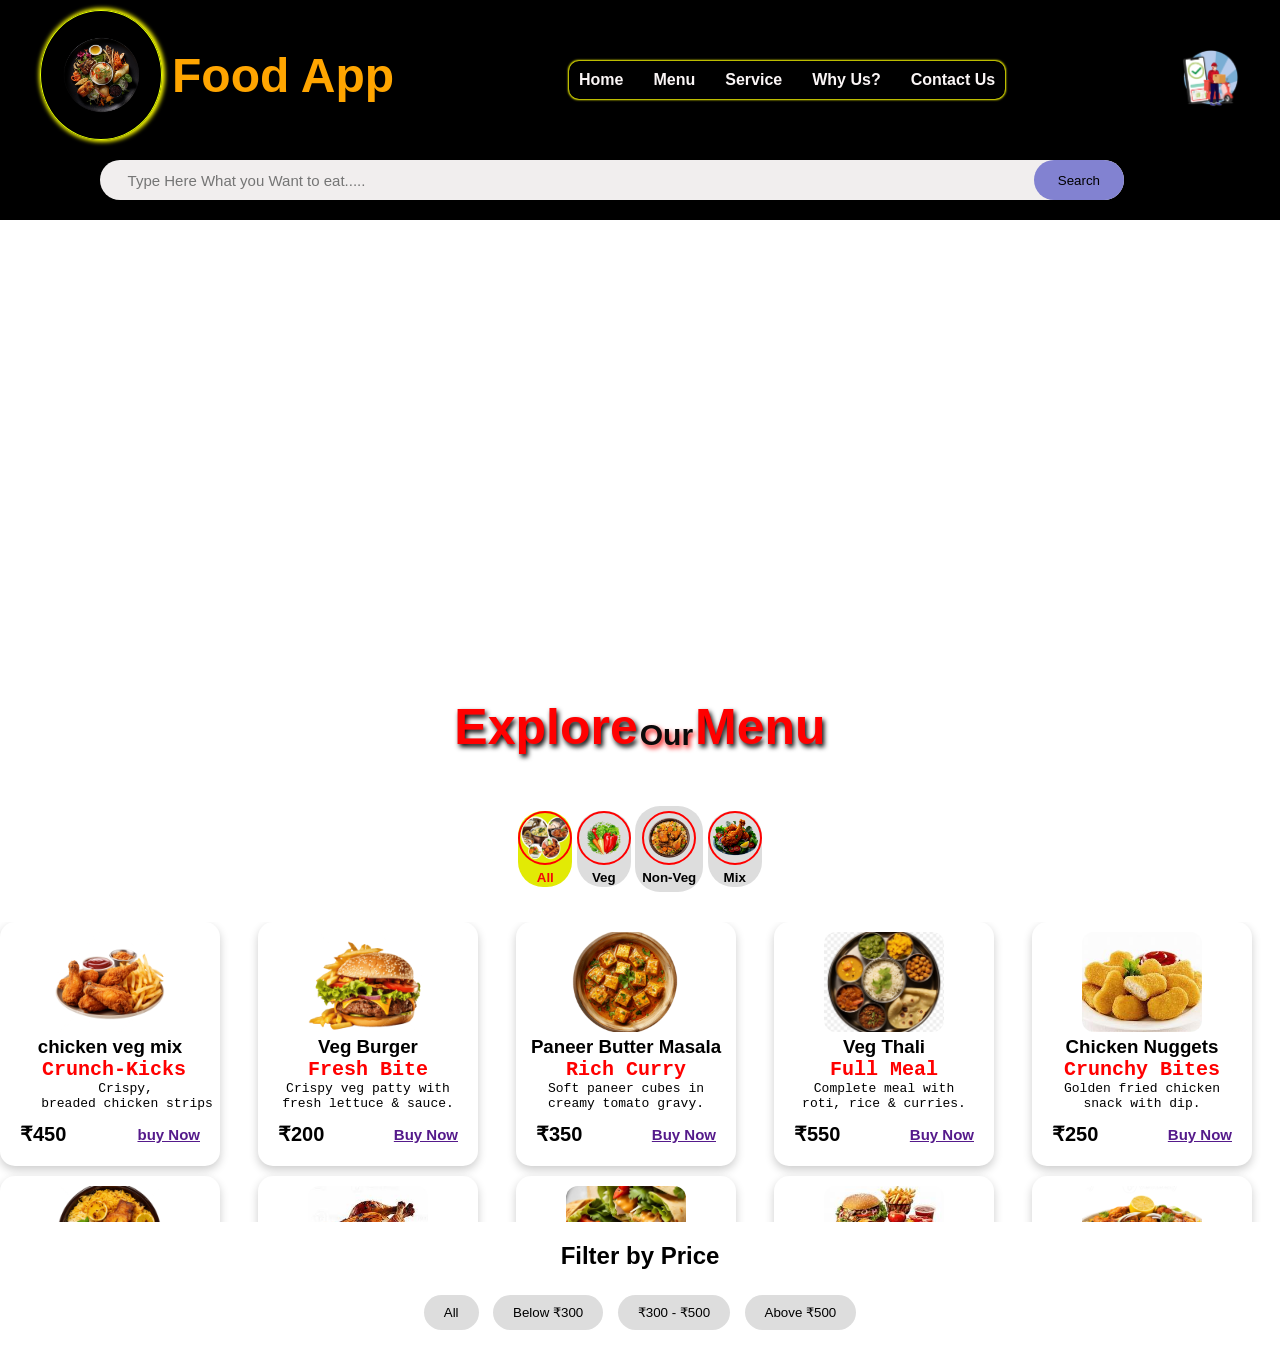
==== menu.html @ 67117575 "first commit" ====
<!DOCTYPE html>
<html lang="en">
<head>
<meta charset="UTF-8">
<meta name="viewport" content="width=device-width, initial-scale=1.0">
<title>Menu</title>
<link rel="stylesheet" href="style.css">
</head>
<body>
   <header class="header">
    <div class="logo">
        <img src="pictures/logo.webp" alt="logo">
        <h1>Food App</h1>
    </div>

    <nav class="navbar" id="navbar">
        <span class="close-btn" onclick="toggleMenu()">✖</span>
        <ul>
            <li><a href="index.html">Home</a></li>
            <li><a href="menu.html">Menu</a></li>
            <li><a href="service.html">Service</a></li>
            <li><a href="#">Why Us?</a></li>
            <li><a href="#">Contact Us</a></li>
        </ul>
    </nav>
    <!-- Order Button -->
    <div class="order-btn">
        <a href="#">
            <img src="pictures/order.webp" alt="Order Now">
        </a>
    </div>
        <div class="menu-icon" onclick="toggleMenu()">
        ☰
    </div>
</header>
  <main>
    <div class="searchm">
     <div class="search">
       <input type="search" placeholder="     Type Here What you Want to eat.....">
       <button  class="btn_search" type="submit">Search</button>
     </div>
   </div>
   <video style="width: 100%; height: 300px; object-fit: cover; display: block;" src="pictures/123629-728697948_tiny.mp4" autoplay muted></video>

<!-- HERO -->
<section class="hero">
<span style="color: red;text-shadow: 2px 3px 5px black;font-size: 50px;font-weight: bold;"> Explore </span>
 <span style="color: rgb(10, 10, 10);text-shadow: 2px 3px 5px rgb(242, 5, 5);font-size: 30px;font-weight: bold;margin-top:20px;">Our</span>
  <span style="color: red;text-shadow: 2px 3px 5px black;font-size: 50px;font-weight: bold;">Menu</span>
</section>

<!-- FILTER -->
<div class="filters">
<button style="padding: 0%;margin: 0%;" class="active" onclick="filterMenu('all')"><img  src="pictures/all.png" alt=""><h4>All</h4></button>
<button style="padding: 0%;margin: 0%;" onclick="filterMenu('veg', event)"><img  src="pictures/veglogo2.png" alt=""><h4>Veg</h4></button>
<button style="padding: 5px;margin: 0%;" onclick="filterMenu('nonveg', event)"><img  src="pictures/nonveglogo2.png" alt=""><h4>Non-Veg</h4></button>
<button style="padding: 0%;margin: 0%;" onclick="filterMenu('mix',event)"><img  src="pictures/mix.png" alt=""><h4>Mix</h4></button>
</div>

<!-- MENU -->
<div class="menu-grid" id="menu">
      <div class="card item-list" data-category="nonveg" data-price="low">
            <img id="menu_image" src="pictures/chickenleg.png" alt="">
            <h3>chicken veg mix</h3>
            <pre>
 <span>Crunch-Kicks</span>
    Crispy,
    breaded chicken strips
     </pre>
        <div class="passage"><h5 class="price" >₹450</h5> <a href="">buy Now</a></div>
    </div>
    
<!-- 1 -->
<div class="card item-list" data-category="veg" data-price="low">
    <img id="menu_image" src="pictures/burger.png">
    <h3>Veg Burger</h3>
    <pre><span>Fresh Bite</span>
Crispy veg patty with
fresh lettuce & sauce.
    </pre>
    <div class="passage"><h5 class="price">₹200</h5><a href="">Buy Now</a></div>
</div>

<!-- 2 -->
<div class="card item-list" data-category="veg" data-price="mid">
    <img id="menu_image" src="pictures/paneer.png">
    <h3>Paneer Butter Masala</h3>
    <pre><span>Rich Curry</span>
Soft paneer cubes in
creamy tomato gravy.
    </pre>
    <div class="passage"><h5 class="price">₹350</h5><a href="">Buy Now</a></div>
</div>

<!-- 3 -->
<div class="card item-list" data-category="veg" data-price="high">
    <img id="menu_image" src="pictures/foodplate.jpg">
    <h3>Veg Thali</h3>
    <pre><span>Full Meal</span>
Complete meal with
roti, rice & curries.
    </pre>
    <div class="passage"><h5 class="price">₹550</h5><a href="">Buy Now</a></div>
</div>

<!-- 4 -->
<div class="card item-list" data-category="nonveg" data-price="low">
    <img id="menu_image" src="pictures/chickennugget.jpg">
    <h3>Chicken Nuggets</h3>
    <pre><span>Crunchy Bites</span>
Golden fried chicken
snack with dip.
    </pre>
    <div class="passage"><h5 class="price">₹250</h5><a href="">Buy Now</a></div>
</div>

<!-- 5 -->
<div class="card item-list" data-category="nonveg" data-price="mid">
    <img id="menu_image" src="pictures/foodplate1.png">
    <h3>Chicken Biryani</h3>
    <pre><span>Spicy Aroma</span>
Flavorful rice with
tender chicken pieces.
    </pre>
    <div class="passage"><h5 class="price">₹450</h5><a href="">Buy Now</a></div>
</div>

<!-- 6 -->
<div class="card item-list" data-category="nonveg" data-price="high">
    <img id="menu_image" src="pictures/grilledchicken.jpg">
    <h3>Grilled Chicken</h3>
    <pre><span>Smoky Taste</span>
Juicy grilled chicken
with herbs & spices.
    </pre>
    <div class="passage"><h5 class="price">₹650</h5><a href="">Buy Now</a></div>
</div>

<!-- 7 -->
<div class="card item-list" data-category="mix" data-price="low">
    <img id="menu_image" src="pictures/vegchicken.jpg">
    <h3>Veg + Chicken Wrap</h3>
    <pre><span>Combo Wrap</span>
Mix of veg & chicken
in soft tortilla.
    </pre>
    <div class="passage"><h5 class="price">₹280</h5><a href="">Buy Now</a></div>
</div>

<!-- 8 -->
<div class="card item-list" data-category="mix" data-price="mid">
    <img id="menu_image" src="pictures/OIP.jpg">
    <h3>Combo Meal</h3>
    <pre><span>Best Combo</span>
Burger, fries &
chicken bites.
    </pre>
    <div class="passage"><h5 class="price">₹480</h5><a href="">Buy Now</a></div>
</div>

<!-- 9 -->
<div class="card item-list" data-category="mix" data-price="high">
    <img id="menu_image" src="pictures/familypack.webp">
    <h3>Family Pack</h3>
    <pre><span>Big Feast</span>
Veg + non-veg full
family meal combo.
    </pre>
    <div class="passage"><h5 class="price">₹750</h5><a href="">Buy Now</a></div>
</div>

<!-- 10 -->
<div class="card item-list" data-category="veg" data-price="mid">
    <img id="menu_image" src="pictures/fizza.jpg">
    <h3>Veg Pizza</h3>
    <pre><span>Cheesy Delight</span>
Loaded with fresh
veggies & cheese.
    </pre>
    <div class="passage"><h5 class="price">₹400</h5><a href="">Buy Now</a></div>
</div>
<!-- 11 -->
<div class="card item-list" data-category="veg" data-price="low">
    <img id="menu_image" src="pictures/samosa.jpg">
    <h3>Samosa</h3>
    <pre><span>Street Snack</span>
Crispy fried snack
filled with spicy potato.
    </pre>
    <div class="passage"><h5 class="price">₹100</h5><a href="">Buy Now</a></div>
</div>

<!-- 12 -->
<div class="card item-list" data-category="veg" data-price="mid">
    <img id="menu_image" src="pictures/noodles.jpg">
    <h3>Veg Noodles</h3>
    <pre><span>Quick Meal</span>
Stir-fried noodles
with fresh vegetables.
    </pre>
    <div class="passage"><h5 class="price">₹300</h5><a href="">Buy Now</a></div>
</div>

<!-- 13 -->
<div class="card item-list" data-category="veg" data-price="high">
    <img id="menu_image" src="pictures/paneercombo.jpg">
    <h3>Paneer Combo</h3>
    <pre><span>Deluxe Plate</span>
Paneer dish with roti,
rice & salad combo.
    </pre>
    <div class="passage"><h5 class="price">₹600</h5><a href="">Buy Now</a></div>
</div>

<!-- 14 -->
<div class="card item-list" data-category="nonveg" data-price="low">
    <img id="menu_image" src="pictures/eggroll.jpg">
    <h3>Egg Roll</h3>
    <pre><span>Quick Bite</span>
Soft roll filled with
egg & spicy sauce.
    </pre>
    <div class="passage"><h5 class="price">₹150</h5><a href="">Buy Now</a></div>
</div>

<!-- 15 -->
<div class="card item-list" data-category="nonveg" data-price="mid">
    <img id="menu_image" src="pictures/friedchicken.jpg">
    <h3>Fried Chicken</h3>
    <pre><span>Crispy Treat</span>
Deep fried chicken
with crunchy coating.
    </pre>
    <div class="passage"><h5 class="price">₹400</h5><a href="">Buy Now</a></div>
</div>

<!-- 16 -->
<div class="card item-list" data-category="nonveg" data-price="high">
    <img id="menu_image" src="pictures/muttoncurry.png">
    <h3>Mutton Curry</h3>
    <pre><span>Rich Flavor</span>
Tender mutton cooked
in spicy masala gravy.
    </pre>
    <div class="passage"><h5 class="price">₹700</h5><a href="">Buy Now</a></div>
</div>

<!-- 17 -->
<div class="card item-list" data-category="mix" data-price="low">
    <img id="menu_image" src="pictures/mixsandwich.png">
    <h3>Mix Sandwich</h3>
    <pre><span>Fusion Bite</span>
Veg & chicken layered
grilled sandwich.
    </pre>
    <div class="passage"><h5 class="price">₹220</h5><a href="">Buy Now</a></div>
</div>

<!-- 18 -->
<div class="card item-list" data-category="mix" data-price="mid">
    <img id="menu_image" src="pictures/snackbox.jpg">
    <h3>Snack Combo</h3>
    <pre><span>Snack Box</span>
Fries, nuggets &
veg rolls combo.
    </pre>
    <div class="passage"><h5 class="price">₹420</h5><a href="">Buy Now</a></div>
</div>

<!-- 19 -->
<div class="card item-list" data-category="mix" data-price="high">
    <img id="menu_image" src="pictures/partymeal.jpg">
    <h3>Party Meal</h3>
    <pre><span>Group Feast</span>
Large combo for 4
with veg & non-veg.
    </pre>
    <div class="passage"><h5 class="price">₹900</h5><a href="">Buy Now</a></div>
</div>

<!-- 20 -->
<div class="card item-list" data-category="veg" data-price="mid">
    <img id="menu_image" src="pictures/masaladosa.png">
    <h3>Masala Dosa</h3>
    <pre><span>South Special</span>
Crispy dosa filled
with potato masala.
    </pre>
    <div class="passage"><h5 class="price">₹250</h5><a href="">Buy Now</a></div>
</div>
</div>
<section class="price-filter-section">
    <h2 style="text-align:center;">Filter by Price</h2>

    <div class="filters ">
        <button onclick="filterPrice('all')">All</button>
        <button onclick="filterPrice('low')">Below ₹300</button>
        <button onclick="filterPrice('mid')">₹300 - ₹500</button>
        <button onclick="filterPrice('high')">Above ₹500</button>
    </div>

    <div class="menu-grid price" id="price-menu">


<!-- 1 -->
   <div class="card item-list" data-category="nonveg" data-price="low">
    <img class="menu_image" src="pictures/chickenleg.png">
    <h4>Chicken Strips</h4>
    <p>Crispy & crunchy bites</p>
    <h2 class="price">₹250</h2>
    <button>Buy Now</button>
</div>

<!-- 2 -->
<div class="card item-list" data-category="veg" data-price="low">
    <img class="menu_image" src="pictures/burger.png">
    <h4>Veg Burger</h4>
    <p>Yummy & tasty snack</p>
    <h2 class="price">₹200</h2>
    <button>Buy Now</button>
</div>

<!-- 3 -->
<div class="card item-list" data-category="veg" data-price="mid">
    <img class="menu_image" src="pictures/paneer.png">
    <h4>Paneer Masala</h4>
    <p>Rich creamy gravy</p>
    <h2 class="price">₹350</h2>
    <button>Buy Now</button>
</div>

<!-- 4 -->
<div class="card item-list" data-category="veg" data-price="high">
    <img class="menu_image" src="pictures/foodplate.jpg">
    <h4>Veg Thali</h4>
    <p>Complete full meal</p>
    <h2 class="price">₹550</h2>
    <button>Buy Now</button>
</div>

<!-- 5 -->
<div class="card item-list" data-category="nonveg" data-price="low">
    <img class="menu_image" src="pictures/chickennugget.jpg">
    <h4>Chicken Nuggets</h4>
    <p>Crunchy fried snack</p>
    <h2 class="price">₹250</h2>
    <button>Buy Now</button>
</div>

<!-- 6 -->
<div class="card item-list" data-category="nonveg" data-price="mid">
    <img class="menu_image" src="pictures/foodplate1.png">
    <h4>Chicken Biryani</h4>
    <p>Spicy flavorful rice</p>
    <h2 class="price">₹450</h2>
    <button>Buy Now</button>
</div>

<!-- 7 -->
<div class="card item-list" data-category="nonveg" data-price="high">
    <img class="menu_image" src="pictures/grilledchicken.jpg">
    <h4>Grilled Chicken</h4>
    <p>Juicy smoky taste</p>
    <h2 class="price">₹650</h2>
    <button>Buy Now</button>
</div>

<!-- 8 -->
<div class="card item-list" data-category="mix" data-price="low">
    <img class="menu_image" src="pictures/vegchicken.jpg">
    <h4>Veg Chicken Wrap</h4>
    <p>Perfect combo wrap</p>
    <h2 class="price">₹280</h2>
    <button>Buy Now</button>
</div>

<!-- 9 -->
<div class="card item-list" data-category="mix" data-price="mid">
    <img class="menu_image" src="pictures/OIP.jpg">
    <h4>Combo Meal</h4>
    <p>Burger + fries combo</p>
    <h2 class="price">₹480</h2>
    <button>Buy Now</button>
</div>

<!-- 10 -->
<div class="card item-list" data-category="mix" data-price="high">
    <img class="menu_image" src="pictures/familypack.webp">
    <h4>Family Pack</h4>
    <p>Big meal for family</p>
    <h2 class="price">₹750</h2>
    <button>Buy Now</button>
</div>
<!-- 11 -->
<div class="card item-list" data-category="veg" data-price="low">
    <img id="menu_image" src="pictures/samosa.jpg">
    <h4>Samosa</h4>
    <p>Street Snack</p>
    <h2 class="price">₹100</h2>
    <button>Buy Now</button>
</div>

<!-- 12 -->
<div class="card item-list" data-category="veg" data-price="mid">
    <img id="menu_image" src="pictures/noodles.jpg">
    <h4>Veg Noodles</h4>
    <p>Quick Meal</p>>
   <h2 class="price">₹300</h2>
   <button>Buy Now</button>
</div>

<!-- 13 -->
<div class="card item-list" data-category="veg" data-price="high">
    <img id="menu_image" src="pictures/paneercombo.jpg">
    <h4>Paneer Combo</h4>
    <p>Deluxe Plate</p>
    <h2 class="price">₹600</h2>
    <button>Buy Now</button>
</div>

<!-- 14 -->
<div class="card item-list" data-category="nonveg" data-price="low">
    <img id="menu_image" src="pictures/eggroll.jpg">
    <h4>Egg Roll</h4>
    <p>Quick Bite</p>
    <h2 class="price">₹150</h2>
    <button>Buy Now</button>
</div>

<!-- 15 -->
<div class="card item-list" data-category="nonveg" data-price="mid">
    <img id="menu_image" src="pictures/friedchicken.jpg">
    <h4>Fried Chicken</h4>
    <p>Crispy Treat</p>
    <h2 class="price">₹400</h2>
    <button>Buy Now</button>
</div>

<!-- 16 -->
<div class="card item-list" data-category="nonveg" data-price="high">
    <img id="menu_image" src="pictures/muttoncurry.png">
    <h4>Mutton Curry</h4>
    <p>Rich Flavor</p>
   <h2 class="price">₹700</h2>
   <button>Buy Now</button>
</div>

<!-- 17 -->
<div class="card item-list" data-category="mix" data-price="low">
    <img id="menu_image" src="pictures/mixsandwich.png">
    <h4>Mix Sandwich</h4>
    <p>Fusion Bite</p>
    <h2 class="price">₹220</h2>
    <button>Buy Now</button>
</div>

<!-- 18 -->
<div class="card item-list" data-category="mix" data-price="mid">
    <img id="menu_image" src="pictures/snackbox.jpg">
    <h4>Snack Combo</h4>
    <p><span>Snack Box</p>
    <h2 class="price">₹420</h2>
    <button>Buy Now</button>
</div>

<!-- 19 -->
<div class="card item-list" data-category="mix" data-price="high">
    <img id="menu_image" src="pictures/partymeal.jpg">
    <h4>Party Meal</h4>
    <p>Group Feast</p>
<h2 class="price">₹900</h2>
<button>Buy Now</button>
</div>

<!-- 20 -->
<div class="card item-list" data-category="veg" data-price="mid">
    <img id="menu_image" src="pictures/masaladosa.png">
    <h4>Masala Dosa</h4>
    <p>South Special</p>
    <h2 class="price">₹250</h2>
    <button>Buy Now</button>
</div>
</div>
</section>
<script src="script.js">
</script>
</body>
</html>
---- style.css ----
html {
  scroll-behavior: smooth;
}
body {
    margin: 0;
    font-family: Arial, sans-serif;
}

/* HEADER */
.header {
    display: flex;
    align-items: center;
    justify-content: space-between;
    padding: 10px 40px;
    background: #fff;
    box-shadow: 0 2px 10px rgba(0,0,0,0.1);
    color: #fff;
    background-color: black;
}

/* LOGO */
.logo {
    display: flex;
    align-items: center;
    gap: 10px;
}

.logo img {
    padding: 0%;
    margin: 0%;
    width: 120px;
    border-radius: 50%;
    border: 1px rgb(229, 255, 0) solid;
    box-shadow: 1px 0px 4px 2px yellow ;
}

/* NAVBAR */

.navbar ul {
    display: flex;
    list-style: none;
    gap: 30px;
    margin: 0;
    padding: 0;
    border-radius: 10px;
    padding: 10px;
    box-shadow: 0px 0px 2px 1px yellow;
}

.navbar ul li a {
    text-decoration: none;
    color: rgb(250, 245, 245);
    font-weight: 600;
    transition: 0.3s;
}
.navbar ul li a:hover {
    color: orange;
}
/* ORDER BUTTON */
.order-btn img {
    width: 60px;
    cursor: pointer;
}
.menu-icon{
    display: none;
    font-size: 30px;
    cursor: pointer;
    color: white;
}
/* CLOSE BUTTON */
.close-btn{
    display: none;
    position:absolute;
    top:20px;
    right:20px;
    font-size:20px;
    color:rgb(247, 8, 8);
    cursor:pointer;
}

/* MOBILE VIEW */
@media (max-width:768px){
.close-btn{
    display: block;
}
.navbar{
    position: fixed;
    top:0;
    right:-260px;
    width:200px;
    height:fit-content;
    background:black;
    transition:0.4s;
    padding-top:80px;
}

.navbar ul{
    flex-direction: column;
    gap: 25px;
    box-shadow: none;
    
}

.navbar ul li{
    border-radius: 50px;
    text-align:center;
    box-shadow: 0px 1px 0px red;
}
.navbar ul li:hover{
     transform: translateY(-8px);
    box-shadow: 0px 8px 10px white;
    background-color: rgb(134, 98, 108);
}
.menu-icon{
    display:block;
}

.order-btn{
    display:none;
}

.navbar.active{
    right:0;
}

}
/**~~~~~~~~~~~~~~~~~~~~~~~~~~~~~ login~~~~~~~~~~~~~~~~~~~~~~~~~~~~~~~~~~~~~~~~~*/
input{
    margin: 5px;
    width: 250px;
    height: 30px;
  background-color: rgb(242, 242, 245);
  border-start-end-radius: 25px;
  border-end-end-radius: 25px;
}
/* for popups login and sign up */
.popup1 {
    display: none;
    width:260px;
    height:420px;
    position: fixed;
    top: 50%;
    left: 50%;
    transform: translate(-50%, -50%);
    background: rgb(235, 240, 141);
    padding: 5px;
    border-radius: 10px;
    color: rgb(12, 12, 12);
}
/* content inside the popup */
.popup-content1 {
    text-align: center;
}
.close {
    cursor: pointer;
    float: right;
    font-size: 30px;
    margin-top: 0%;
}
.close:hover{
    color: red;
}
.flip-container {
  width: 100%;
  height: 100%;
  position: relative;
}
.flipper {
  transition: 0.6s;
  transform-style: preserve-3d;
  position: relative;
}
.front, .back {
  backface-visibility: hidden;
  position: absolute;
  width: auto;
  top: 30px; left: 0;
}
.back {
  transform: rotateY(180deg);
}
.flipped .flipper {
  transform: rotateY(180deg);
}
/* Buttons */
.btn.logg {
  width: 90%;
  padding: 10px;
  background: #ff5722;
  color: #fff;
  border: none;
  border-radius: 8px;
  margin-top: 10px;
  cursor: pointer;
  transition: 0.3s;
}
.btn.logg:hover {
  background: #e64a19;
}

/* Social icons */
.social-icons {
  margin-top: 10px;
  display: flex;
  justify-content: center;
  gap: 15px;
}
.social-icons i {
  font-size: 24px;
  cursor: pointer;
  transition: 0.3s;
}
.social-icons i:hover {
  color: #ff5722;
}

/* Back arrow */
.back-arrow {
  display: block;
  cursor: pointer;
  font-size: 16px;
  margin-bottom:1px;
  margin-left: 5px;
  color: #ff5722;
  width: 60px;
}
/*~~~~~~~~~~~~~~~~~~~~~~~~~~~~~~~~~~~~~~~~~~~~~~~~~~~~~~~~~~~~~~~~~*/
.searchm{
    width: 100%;
    height: 60px;
    background-color: black;
}
.search{
    margin-left: 100px;
    display: flex;
    align-content: center;
    justify-content: space-between;
    width: 80%;
    height: 40px;
    border-radius: 25px;
    background-color: rgb(241, 238, 238);
}
.search input{
    font-size: 15px;
    border: none;
    width: 100%;
    border-radius: 25px;
    background-color: transparent;
}
.btn_search{
    width: 100px;
    background-color: rgb(130, 130, 209);
    margin: 0%;
    padding: 0%;
    border-radius: 25px;
    border: none;
    cursor: pointer;
}
.quotes{
    display: flex;
    flex-wrap: wrap;
    justify-content: space-between;
    font-family: 'Segoe UI', Tahoma, Geneva, Verdana, sans-serif;

}
.quotes-text{
    margin-top: 20px;
    padding-left: 100px;
    color: rgb(235, 243, 15);
    font-family: 'Gill Sans', 'Gill Sans MT', Calibri, 'Trebuchet MS', sans-serif;
    font-weight: bold;
    text-shadow: 1px 0px 0px black;
}
#quote1{
    font-size: 30px;
    padding-left: 40px;
    color: rgb(223, 209, 24);
    font-family: Verdana, Geneva, Tahoma, sans-serif;
}
#quotes2{
       padding-left: 40px;
    font-size: 30px;
    color: rgb(235, 16, 122);
    font-family:'Franklin Gothic Medium', 'Arial Narrow', Arial, sans-serif
}
.plate-image img{
    width: 400px;
    margin-right: 100px;
}
.quotes-text pre{
    font-size: 15px;
    color: rgb(245, 10, 10);
    font-weight: bold;
}
.btn_gonow{
    font-size: 20px;
    border-radius: 25px;
    background-color: rgb(245, 245, 22);
     text-decoration: none;
    width: 120px;
    height: 50px;
    position: absolute;
    left:200px;
    color: rgb(242, 12, 43);
}
.btn_gonow:hover{
    background-color: rgb(249, 101, 10);
    color: rgb(255, 255, 255);
    transition-duration: 2s;
    a{
        color: white;
    }
}
.btn_gonow a{
    text-decoration: none;
    font-size: 20px;
    font-weight: bold;
}
.center_item{
    width: fit-content;
    margin: 0 auto;   /* centers horizontally */
    text-align: center;
    box-shadow: 1px 1px 1px yellow;
    color: red;
}
.center_item pre{
color: rgb(26, 230, 23);
}
/* .items{
    display: flex;
    flex-wrap: wrap;
  justify-content: space-around;
 
}
.item-list h3{
    padding: 0%;
    margin: 0%;
    font-size: 25px;
}
.item-list{
    border-radius: 20px;
    box-shadow: 1px 3px 1px 1px red ;
    margin-right: 5px;
    margin-bottom: 5px;
    padding: 10px;
    
}
    */
    .items{
    display: flex;
    flex-wrap: wrap;
    justify-content: center;
    gap: 25px;
    padding: 30px;
      max-height: 400px; 
    -ms-overflow-style: none; 
    scrollbar-width: none;   

    overflow-y: scroll;
}

.item-list{
    width: 200px;
    border-radius: 15px;
    background-color: white;
    box-shadow: 0px 4px 10px rgba(0,0,0,0.2);
    padding: 10px;
    text-align: center;
}

.item-list{
    transition: transform 0.3s ease, box-shadow 0.3s ease;
}

.item-list:hover{
    transform: translateY(-8px);
    box-shadow: 0px 8px 20px rgba(0,0,0,0.3);
}
/* .item-list img{
    width: 200px;
    height:200px;
}
    */
  .item-list img{
    width: 100%;
    height: 180px;
    object-fit: cover;
    border-radius: 12px;
}  
.item-list pre {
padding: 0%;
margin: 0%;
}
.item-list pre span{
    color: red;
    font-weight:bold;
    font-size: 20px;
}
.passage{
    padding: 0%;
    margin: 10px;
    margin-top: -4px;
    display: flex;
    justify-content: space-between;
    align-items: center;
    font-weight: bold;
    font-family: 'Segoe UI', Tahoma, Geneva, Verdana, sans-serif;
    font-size: 15px;
}
.passage h5{
    width: fit-content;
    font-size: 20px;
    margin: 0%;
    padding: 0%;
}
/*
*/
.passage button{
    text-decoration: none;
    background-color: orange;
    color: white;
    border-radius: 25px;
    padding: 6px 15px;
    font-size: 14px;
    font-weight: bold;
    border: none;
    transition: 0.3s;
}
.openn{
   display: flex;
   width: 100%;
   background-color: #bdbcbc;
   border-radius: 20px;
}
.openn button{
    color: rgb(248, 248, 251);
    background-color:goldenrod;
    border-radius: 10px;
    font-weight: bold;
    border:none;
    cursor: pointer;
    width: 90px;
    height: 25px;
    margin: 2px;
}
.openn button:hover{
    background-color: red;
}
.passage button:hover{
    background-color: red;
}
@media (max-width:768px){

.items{
    flex-direction: column;
    align-items: center;
                    max-height: 300px; 
    -ms-overflow-style: none; 
    scrollbar-width: none;   

    overflow-y: scroll;
}

.search{
    width: 90%;
    margin-left: 20px;
}

.plate-image img{
    margin-top: 60px;
margin-left: 100px;
    width: 300px;
}

}

/*=======================MENU=====================
~~~~~~~~~~~~~~~~~~~~~~~~~~~~~~~~~~~~~~~~~~~~~~~~~~~~*/
/* HERO */
.hero {
    display: flex;
    align-content: center;
    justify-content: center;
    gap: 2px;
    padding: 50px;
    margin-top: 10%;
}
.card h3{
    padding: 0%;
    margin: 0%;
}
.card h2{
    color: red;
    font-family: Georgia, 'Times New Roman', Times, serif;
    padding: 1px;
    margin: 2px;
    text-align: center;
    width:fit-content;
    border-radius: 10px;
    margin-left: 30%;
    border: 1px solid rgb(203, 241, 35);
}
.card h4{
    padding: 5px;
    margin: 0;
    color: rgb(249, 100, 14);
    font-size: 20px;
    margin-right: 50px;
}
.btnnn{
    width: 98%;
    height: 30px;
    font-size: 20px;
    font-weight: bold;
    color: white;
    background-color: rgb(202, 133, 6);
    border: none;
    border-radius: 25px;
}
.btnnn:hover{
    background-color: red;
}
.card p{
     padding: 2px;
    margin: 0;
    color: rgb(71, 24, 240);
    font-size: 15px; 
      font-weight: bold;  
}
.hero h1 {
    font-size: 40px;
}
#menu_image{
    width: 120px;
    height: 100px;
}
/* FILTER BAR */
.filters {
    text-align: center;
    margin-bottom: 30px;
}

.filters button {
    padding: 10px 20px;
    margin: 5px;
    border: none;
    border-radius: 25px;
    cursor: pointer;
    background: #ddd;
    transition: 0.3s;
}
.filters button img{
    width: 50px;
    height:50px;
    border-radius:50px;
    padding:0;
    margin:0;
    border: 2px solid red
}
.filters button h4{
    padding: 0;
    margin: 2px;
}
.filters button.active,
.filters button:hover {
    background: #e2ea05;
    color: rgb(243, 9, 9);
}

/* GRID */
.menu-grid {
    display: grid;
    grid-template-columns: repeat(5, 1fr);
    gap: 10px;
}
/* HIDE ANIMATION */
.hide {
    opacity: 0;
    transform: scale(0.8);
    pointer-events: none;
}
#price-menu {
    display: none;
    opacity: 0;
    transition: 0.4s ease;
}

#price-menu.show {
    display: grid;
    opacity: 1;
}
/* RESPONSIVE */
@media (max-width: 1000px) {
    .menu-grid {
        grid-template-columns: repeat(2, 1fr);
        margin-left: 20%;
    }
}
.menu-grid {
                max-height: 300px; 
    -ms-overflow-style: none; 
    scrollbar-width: none;   

    overflow-y: scroll; 
}
@media (max-width: 600px) {
    .menu-grid {
        grid-template-columns: 1fr;
    }
}
/*~~~~~~~~~~~~~~~~~~~~~~~~~~~SERVICES~~~~~~~~~~~~~~~~~~~~~~~~~~~~~~~~~~~~~~~~*/
.hero1 {
    text-align: center;
    padding: 80px 20px;
    background: linear-gradient(rgba(0,0,0,0.6), rgba(0,0,0,0.6)), url('foodplate1.png');
    background-size: cover;
    color: white;
    margin-top: 10%;
}

.hero1 h1 {
    font-size: 48px;
    margin-bottom: 10px;
}

/* SERVICES GRID */
.services {
    padding: 60px 20px;
    text-align: center;
}

.services h2 {
    margin-bottom: 40px;
    color: #1c1c1c;
}

.grid {
    display: grid;
    grid-template-columns: repeat(3, 1fr);
    gap: 25px;
    max-width: 1100px;
    margin: auto;
}

/* CARD */
.card1 {
    background: white;
    padding: 30px;
    border-radius: 15px;
    box-shadow: 0 5px 15px rgba(0,0,0,0.1);
    transition: 0.3s;
    cursor: pointer;
}

.card1 i {
    font-size: 40px;
    color: #FF4500;
    margin-bottom: 15px;
}

.card1 h3 {
    margin-bottom: 10px;
}

.card1 p {
    color: #555;
}

/* HOVER EFFECT */
.card1:hover {
    transform: translateY(-10px);
    box-shadow: 0 10px 25px rgba(0,0,0,0.2);
}

/* ANIMATION */
.card1.hidden {
    opacity: 0;
    transform: translateY(30px);
}

.card1.show {
    opacity: 1;
    transform: translateY(0);
    transition: all 0.6s ease;
}

/* RESPONSIVE */
@media (max-width: 900px) {
    .grid {
        grid-template-columns: repeat(2, 1fr);
    }
}

@media (max-width: 600px) {
    .grid {
        grid-template-columns: 1fr;
    }
}
/*~~~~~~~~~~~~~~~~~~~~~~~~~~why us ?~~~~~~~~~~~~~~~~~~~*/
.why-us{
  padding: 50px 20px;
  background: #f9f9f9;
  text-align: center;
}

.why-us h2{
  font-size: 30px;
  margin-bottom: 30px;
}

.why-container{
  display: grid;
  grid-template-columns: repeat(auto-fit, minmax(200px, 1fr));
  gap: 20px;
}

.why-card{
  background: white;
  padding: 20px;
  border-radius: 15px;
  box-shadow: 0 4px 10px rgba(0,0,0,0.1);
  transition: 0.3s;
}

.why-card:hover{
  transform: translateY(-5px);
}

.why-card h3{
  margin-bottom: 10px;
  color: orange;
}
/*~~~~~~~~~~~~~~~~~~~FOOTER~~~~~~~~~~~~~~~~~~~~~~~~~~~~~~*/
.footer {
  background-color: #111;
  color: #fff;
  margin-top: 40px;
  font-family: Arial, sans-serif;
}

.footer-container {
  display: grid;
  grid-template-columns: repeat(auto-fit, minmax(220px, 1fr));
  gap: 30px;
  padding: 40px 60px;
}

.footer-section h3 {
  margin-bottom: 15px;
}

.logo {
  color: orange;
  font-size: 24px;
  margin-bottom: 10px;
}

.footer-section p {
  color: #bbb;
  font-size: 14px;
  line-height: 1.6;
}

.footer-section ul {
  list-style: none;
  padding: 0;
}

.footer-section ul li {
  margin-bottom: 8px;
}

.footer-section ul li a {
  text-decoration: none;
  color: #bbb;
  transition: 0.3s;
}

.footer-section ul li a:hover {
  color: orange;
}

.socials {
  margin-top: 10px;
}

.socials a {
  margin-right: 10px;
  font-size: 18px;
  text-decoration: none;
  color: #bbb;
  transition: 0.3s;
}

.socials a:hover {
  color: orange;
}
.footer-bottom {
  border-top: 1px solid #333;
  text-align: center;
  padding: 15px;
  font-size: 14px;
  color: #aaa;
}

@media (max-width: 600px) {
  .footer-container {
    padding: 30px 20px;
  }
}

.order-popup{
  position:fixed;
  top:0;
  left:0;
  width:100%;
  height:100%;
  background:rgba(0,0,0,0.7);
  display:none;
  justify-content:center;
  align-items:center;
}

.order-box{
  background:white;
  padding:20px;
  width:300px;
}
#proceed{
    width: 60%;
    border: none;
    margin-left: 20%;
    padding: 10px;
    font-size: 20px;
    background-color: #FF4500;
    border-radius: 20px;
    color: #fff;
}
.cart-row{
  display: grid;
  grid-template-columns: 2fr 1fr 1fr auto;
  align-items: center;
  gap: 10px;
  padding: 10px;
  border-bottom: 1px solid #ccc;
}

.cart-row input{
  width: 50px;
  padding: 5px;
}

.cart-row button{
  background: rgb(112, 108, 108);
  color: white;
  border: none;
  padding: 5px 10px;
  border-radius: 5px;
  cursor: pointer;
}

.cart-header{
  display: grid;
  grid-template-columns: 2fr 1fr 1fr auto;
  font-weight: bold;
  border-bottom: 2px solid black;
  padding: 10px;
} 
/** login*/
input{
    margin: 5px;
    width: 250px;
    height: 30px;
  background-color: rgb(242, 242, 245);
  border-start-end-radius: 25px;
  border-end-end-radius: 25px;
}
/* for popups login and sign up */
.popup1 {
    display: none;
    width:260px;
    height:420px;
    position: fixed;
    top: 50%;
    left: 50%;
    transform: translate(-50%, -50%);
    background: rgb(235, 240, 141);
    padding: 5px;
    border-radius: 10px;
    color: rgb(12, 12, 12);
}
/* content inside the popup */
.popup-content1 {
    text-align: center;
}
.close {
    cursor: pointer;
    float: right;
    font-size: 30px;
    margin-top: 0%;
}
.close:hover{
    color: red;
}
.flip-container {
  width: 100%;
  height: 100%;
  position: relative;
}
.flipper {
  transition: 0.6s;
  transform-style: preserve-3d;
  position: relative;
}
.front, .back {
  backface-visibility: hidden;
  position: absolute;
  width: auto;
  top: 30px; left: 0;
}
.back {
  transform: rotateY(180deg);
}
.flipped .flipper {
  transform: rotateY(180deg);
}
/* Buttons */
.btn.logg {
  width: 90%;
  padding: 10px;
  background: #ff5722;
  color: #fff;
  border: none;
  border-radius: 8px;
  margin-top: 10px;
  cursor: pointer;
  transition: 0.3s;
}
.btn.logg:hover {
  background: #e64a19;
}

/* Social icons */
.social-icons {
  margin-top: 10px;
  display: flex;
  justify-content: center;
  gap: 15px;
}
.social-icons i {
  font-size: 24px;
  cursor: pointer;
  transition: 0.3s;
}
.social-icons i:hover {
  color: #ff5722;
}

/* Back arrow */
.back-arrow {
  display: block;
  cursor: pointer;
  font-size: 16px;
  margin-bottom:1px;
  margin-left: 5px;
  color: #ff5722;
  width: 60px;
}
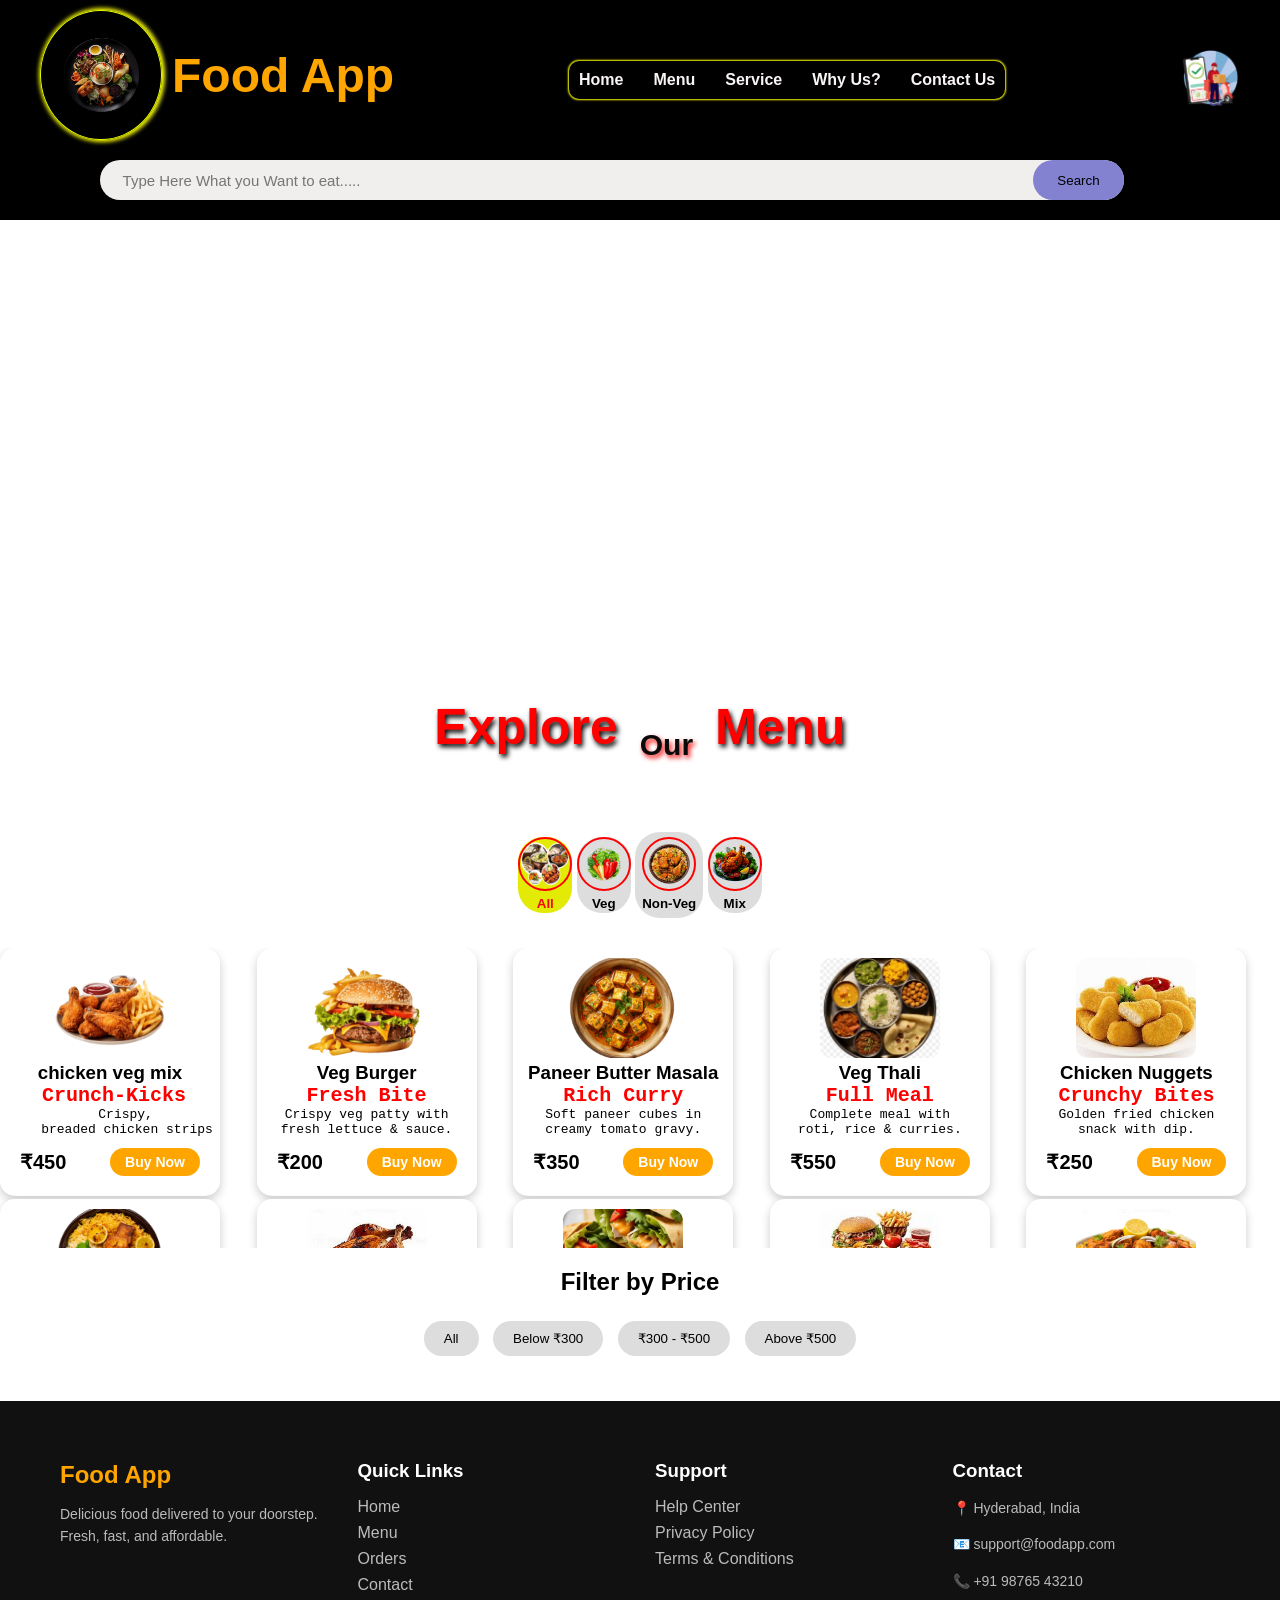
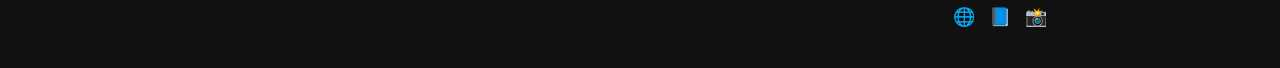
==== commit da2eb404: "fixed signup form layouts by making it popup model excisting has one page now multiple pages" ====
--- a/menu.html
+++ b/menu.html
@@ -5,6 +5,10 @@
 <meta name="viewport" content="width=device-width, initial-scale=1.0">
 <title>Menu</title>
 <link rel="stylesheet" href="style.css">
+<link rel="stylesheet" href="cart.css">
+<link rel="stylesheet" href="search.css">
+<link rel="stylesheet" href="menu.css">
+<link rel="stylesheet" href="footer.css">
 </head>
 <body>
    <header class="header">
@@ -19,8 +23,8 @@
             <li><a href="index.html">Home</a></li>
             <li><a href="menu.html">Menu</a></li>
             <li><a href="service.html">Service</a></li>
-            <li><a href="#">Why Us?</a></li>
-            <li><a href="#">Contact Us</a></li>
+            <li><a href="whyus.html">Why Us?</a></li>
+            <li><a href="contact.html">Contact Us</a></li>
         </ul>
     </nav>
     <!-- Order Button -->
@@ -43,9 +47,11 @@
    <video style="width: 100%; height: 300px; object-fit: cover; display: block;" src="pictures/123629-728697948_tiny.mp4" autoplay muted></video>
 
 <!-- HERO -->
+  <!-- HERO -->
+   <section id="menu">
 <section class="hero">
 <span style="color: red;text-shadow: 2px 3px 5px black;font-size: 50px;font-weight: bold;"> Explore </span>
- <span style="color: rgb(10, 10, 10);text-shadow: 2px 3px 5px rgb(242, 5, 5);font-size: 30px;font-weight: bold;margin-top:20px;">Our</span>
+ <span style="color: rgb(10, 10, 10);text-shadow: 2px 3px 5px rgb(242, 5, 5);font-size: 30px;font-weight: bold;margin-top:10px;padding: 20px;">Our</span>
   <span style="color: red;text-shadow: 2px 3px 5px black;font-size: 50px;font-weight: bold;">Menu</span>
 </section>
 
@@ -58,7 +64,7 @@
 </div>
 
 <!-- MENU -->
-<div class="menu-grid" id="menu">
+  <div class="menu-grid" id="menu">
       <div class="card item-list" data-category="nonveg" data-price="low">
             <img id="menu_image" src="pictures/chickenleg.png" alt="">
             <h3>chicken veg mix</h3>
@@ -67,7 +73,11 @@
     Crispy,
     breaded chicken strips
      </pre>
-        <div class="passage"><h5 class="price" >₹450</h5> <a href="">buy Now</a></div>
+        <div class="passage"><h5 class="price" >₹450</h5> <button onclick="Openorders(this)">Buy Now</button></div>
+      <div style="display:none;" class="openn">
+       <button onclick="addToCart(this)">Add to Cart</button>
+       <button onclick="openOrder()">Order Now</button>
+     </div>
     </div>
     
 <!-- 1 -->
@@ -78,7 +88,11 @@
 Crispy veg patty with
 fresh lettuce & sauce.
     </pre>
-    <div class="passage"><h5 class="price">₹200</h5><a href="">Buy Now</a></div>
+    <div class="passage"><h5 class="price">₹200</h5><button onclick="Openorders(this)">Buy Now</button></div>
+      <div style="display:none;" class="openn">
+       <button onclick="addToCart(this)">Add to Cart</button>
+       <button onclick="openOrder()">Order Now</button>
+     </div>
 </div>
 
 <!-- 2 -->
@@ -89,7 +103,11 @@
 Soft paneer cubes in
 creamy tomato gravy.
     </pre>
-    <div class="passage"><h5 class="price">₹350</h5><a href="">Buy Now</a></div>
+    <div class="passage"><h5 class="price">₹350</h5><button onclick="Openorders(this)">Buy Now</button></div>
+      <div style="display:none;" class="openn">
+       <button onclick="addToCart(this)">Add to Cart</button>
+       <button onclick="openOrder()">Order Now</button>
+     </div>
 </div>
 
 <!-- 3 -->
@@ -100,7 +118,11 @@
 Complete meal with
 roti, rice & curries.
     </pre>
-    <div class="passage"><h5 class="price">₹550</h5><a href="">Buy Now</a></div>
+    <div class="passage"><h5 class="price">₹550</h5><button onclick="Openorders(this)">Buy Now</button></div>
+      <div style="display:none;" class="openn">
+       <button onclick="addToCart(this)">Add to Cart</button>
+       <button onclick="openOrder()">Order Now</button>
+     </div>
 </div>
 
 <!-- 4 -->
@@ -111,7 +133,11 @@
 Golden fried chicken
 snack with dip.
     </pre>
-    <div class="passage"><h5 class="price">₹250</h5><a href="">Buy Now</a></div>
+    <div class="passage"><h5 class="price">₹250</h5><button onclick="Openorders(this)">Buy Now</button></div>
+      <div style="display:none;" class="openn">
+       <button onclick="addToCart(this)">Add to Cart</button>
+       <button onclick="openOrder()">Order Now</button>
+     </div>
 </div>
 
 <!-- 5 -->
@@ -122,7 +148,11 @@
 Flavorful rice with
 tender chicken pieces.
     </pre>
-    <div class="passage"><h5 class="price">₹450</h5><a href="">Buy Now</a></div>
+    <div class="passage"><h5 class="price">₹450</h5><button onclick="Openorders(this)">Buy Now</button></div>
+      <div style="display:none;" class="openn">
+       <button onclick="addToCart(this)">Add to Cart</button>
+       <button onclick="openOrder()">Order Now</button>
+     </div>
 </div>
 
 <!-- 6 -->
@@ -133,7 +163,11 @@
 Juicy grilled chicken
 with herbs & spices.
     </pre>
-    <div class="passage"><h5 class="price">₹650</h5><a href="">Buy Now</a></div>
+    <div class="passage"><h5 class="price">₹650</h5><button onclick="Openorders(this)">Buy Now</button></div>
+      <div style="display:none;" class="openn">
+       <button onclick="addToCart(this)">Add to Cart</button>
+       <button onclick="openOrder()">Order Now</button>
+     </div>
 </div>
 
 <!-- 7 -->
@@ -144,7 +178,11 @@
 Mix of veg & chicken
 in soft tortilla.
     </pre>
-    <div class="passage"><h5 class="price">₹280</h5><a href="">Buy Now</a></div>
+    <div class="passage"><h5 class="price">₹280</h5><button onclick="Openorders(this)">Buy Now</button></div>
+      <div style="display:none;" class="openn">
+       <button onclick="addToCart(this)">Add to Cart</button>
+       <button onclick="openOrder()">Order Now</button>
+     </div>
 </div>
 
 <!-- 8 -->
@@ -155,7 +193,11 @@
 Burger, fries &
 chicken bites.
     </pre>
-    <div class="passage"><h5 class="price">₹480</h5><a href="">Buy Now</a></div>
+    <div class="passage"><h5 class="price">₹480</h5><button onclick="Openorders(this)">Buy Now</button></div>
+      <div style="display:none;" class="openn">
+       <button onclick="addToCart(this)">Add to Cart</button>
+       <button onclick="openOrder()">Order Now</button>
+     </div>
 </div>
 
 <!-- 9 -->
@@ -166,7 +208,11 @@
 Veg + non-veg full
 family meal combo.
     </pre>
-    <div class="passage"><h5 class="price">₹750</h5><a href="">Buy Now</a></div>
+    <div class="passage"><h5 class="price">₹750</h5><button onclick="Openorders(this)">Buy Now</button></div>
+      <div style="display:none;" class="openn">
+       <button onclick="addToCart(this)">Add to Cart</button>
+       <button onclick="openOrder()">Order Now</button>
+     </div>
 </div>
 
 <!-- 10 -->
@@ -177,7 +223,11 @@
 Loaded with fresh
 veggies & cheese.
     </pre>
-    <div class="passage"><h5 class="price">₹400</h5><a href="">Buy Now</a></div>
+    <div class="passage"><h5 class="price">₹400</h5><button onclick="Openorders(this)">Buy Now</button></div>
+      <div style="display:none;" class="openn">
+       <button onclick="addToCart(this)">Add to Cart</button>
+       <button onclick="openOrder()">Order Now</button>
+     </div>
 </div>
 <!-- 11 -->
 <div class="card item-list" data-category="veg" data-price="low">
@@ -187,7 +237,11 @@
 Crispy fried snack
 filled with spicy potato.
     </pre>
-    <div class="passage"><h5 class="price">₹100</h5><a href="">Buy Now</a></div>
+    <div class="passage"><h5 class="price">₹100</h5><button onclick="Openorders(this)">Buy Now</button></div>
+      <div style="display:none;" class="openn">
+       <button onclick="addToCart(this)">Add to Cart</button>
+       <button onclick="openOrder()">Order Now</button>
+     </div>
 </div>
 
 <!-- 12 -->
@@ -198,7 +252,11 @@
 Stir-fried noodles
 with fresh vegetables.
     </pre>
-    <div class="passage"><h5 class="price">₹300</h5><a href="">Buy Now</a></div>
+    <div class="passage"><h5 class="price">₹300</h5><button onclick="Openorders(this)">Buy Now</button></div>
+      <div style="display:none;" class="openn">
+       <button onclick="addToCart(this)">Add to Cart</button>
+       <button onclick="openOrder()">Order Now</button>
+     </div>
 </div>
 
 <!-- 13 -->
@@ -209,7 +267,11 @@
 Paneer dish with roti,
 rice & salad combo.
     </pre>
-    <div class="passage"><h5 class="price">₹600</h5><a href="">Buy Now</a></div>
+    <div class="passage"><h5 class="price">₹600</h5><button onclick="Openorders(this)">Buy Now</button></div>
+      <div style="display:none;" class="openn">
+       <button onclick="addToCart(this)">Add to Cart</button>
+       <button onclick="openOrder()">Order Now</button>
+     </div>
 </div>
 
 <!-- 14 -->
@@ -220,7 +282,11 @@
 Soft roll filled with
 egg & spicy sauce.
     </pre>
-    <div class="passage"><h5 class="price">₹150</h5><a href="">Buy Now</a></div>
+    <div class="passage"><h5 class="price">₹150</h5><button onclick="Openorders(this)">Buy Now</button></div>
+      <div style="display:none;" class="openn">
+       <button onclick="addToCart(this)">Add to Cart</button>
+       <button onclick="openOrder()">Order Now</button>
+     </div>
 </div>
 
 <!-- 15 -->
@@ -231,7 +297,11 @@
 Deep fried chicken
 with crunchy coating.
     </pre>
-    <div class="passage"><h5 class="price">₹400</h5><a href="">Buy Now</a></div>
+    <div class="passage"><h5 class="price">₹400</h5><button onclick="Openorders(this)">Buy Now</button></div>
+      <div style="display:none;" class="openn">
+       <button onclick="addToCart(this)">Add to Cart</button>
+       <button onclick="openOrder()">Order Now</button>
+     </div>
 </div>
 
 <!-- 16 -->
@@ -242,7 +312,11 @@
 Tender mutton cooked
 in spicy masala gravy.
     </pre>
-    <div class="passage"><h5 class="price">₹700</h5><a href="">Buy Now</a></div>
+    <div class="passage"><h5 class="price">₹700</h5><button onclick="Openorders(this)">Buy Now</button></div>
+      <div style="display:none;" class="openn">
+       <button onclick="addToCart(this)">Add to Cart</button>
+       <button onclick="openOrder()">Order Now</button>
+     </div>
 </div>
 
 <!-- 17 -->
@@ -253,7 +327,11 @@
 Veg & chicken layered
 grilled sandwich.
     </pre>
-    <div class="passage"><h5 class="price">₹220</h5><a href="">Buy Now</a></div>
+    <div class="passage"><h5 class="price">₹220</h5><button onclick="Openorders(this)">Buy Now</button></div>
+      <div style="display:none;" class="openn">
+       <button onclick="addToCart(this)">Add to Cart</button>
+       <button onclick="openOrder()">Order Now</button>
+     </div>
 </div>
 
 <!-- 18 -->
@@ -264,7 +342,11 @@
 Fries, nuggets &
 veg rolls combo.
     </pre>
-    <div class="passage"><h5 class="price">₹420</h5><a href="">Buy Now</a></div>
+    <div class="passage"><h5 class="price">₹420</h5><button onclick="Openorders(this)">Buy Now</button></div>
+      <div style="display:none;" class="openn">
+       <button onclick="addToCart(this)">Add to Cart</button>
+       <button onclick="openOrder()">Order Now</button>
+     </div>
 </div>
 
 <!-- 19 -->
@@ -275,7 +357,11 @@
 Large combo for 4
 with veg & non-veg.
     </pre>
-    <div class="passage"><h5 class="price">₹900</h5><a href="">Buy Now</a></div>
+    <div class="passage"><h5 class="price">₹900</h5><button onclick="Openorders(this)">Buy Now</button></div>
+      <div style="display:none;" class="openn">
+       <button onclick="addToCart(this)">Add to Cart</button>
+       <button onclick="openOrder()">Order Now</button>
+     </div>
 </div>
 
 <!-- 20 -->
@@ -286,203 +372,319 @@
 Crispy dosa filled
 with potato masala.
     </pre>
-    <div class="passage"><h5 class="price">₹250</h5><a href="">Buy Now</a></div>
-</div>
-</div>
+    <div class="passage"><h5 class="price">₹250</h5><button onclick="Openorders(this)">Buy Now</button></div>
+      <div style="display:none;" class="openn">
+       <button onclick="addToCart(this)">Add to Cart</button>
+       <button onclick="openOrder()">Order Now</button>
+     </div>
+</div>
+</div>
+</section>
+
 <section class="price-filter-section">
     <h2 style="text-align:center;">Filter by Price</h2>
-
     <div class="filters ">
         <button onclick="filterPrice('all')">All</button>
         <button onclick="filterPrice('low')">Below ₹300</button>
         <button onclick="filterPrice('mid')">₹300 - ₹500</button>
         <button onclick="filterPrice('high')">Above ₹500</button>
     </div>
-
-    <div class="menu-grid price" id="price-menu">
-
-
-<!-- 1 -->
-   <div class="card item-list" data-category="nonveg" data-price="low">
-    <img class="menu_image" src="pictures/chickenleg.png">
-    <h4>Chicken Strips</h4>
-    <p>Crispy & crunchy bites</p>
-    <h2 class="price">₹250</h2>
-    <button>Buy Now</button>
-</div>
+<div class="menu-grid price" id="price-menu">
+       <!-- 1 -->
+       <div class="card item-list" data-category="nonveg" data-price="low">
+             <img class="menu_image" src="pictures/chickenleg.png">
+             <h3 class="names">Chicken Strips</h3>
+             <p>Crispy & crunchy bites</p>
+             <h5  class="prices price">₹250</h5>
+             <button class="btnnn" onclick="Openorders(this)">Buy Now</button>
+            <div style="display:none;" class="openn">
+              <button onclick="addToCart(this)">Add to Cart</button>
+              <button onclick="openOrder()">Order Now</button>
+            </div>
+       </div>
 
 <!-- 2 -->
 <div class="card item-list" data-category="veg" data-price="low">
     <img class="menu_image" src="pictures/burger.png">
-    <h4>Veg Burger</h4>
+    <h3 class="names">Veg Burger</h3>
     <p>Yummy & tasty snack</p>
-    <h2 class="price">₹200</h2>
-    <button>Buy Now</button>
-</div>
-
+    <h5 class="prices price">₹200</h5>
+     <button class="btnnn" onclick="Openorders(this)">Buy Now</button>
+      <div style="display:none;" class="openn">
+       <button onclick="addToCart(this)">Add to Cart</button>
+       <button onclick="openOrder()">Order Now</button>
+</div>
+ </div>
 <!-- 3 -->
 <div class="card item-list" data-category="veg" data-price="mid">
     <img class="menu_image" src="pictures/paneer.png">
-    <h4>Paneer Masala</h4>
+    <h3 class="names">Paneer Masala</h3>
     <p>Rich creamy gravy</p>
-    <h2 class="price">₹350</h2>
-    <button>Buy Now</button>
-</div>
-
+    <h5  class="prices price">₹350</h5>
+    <button class="btnnn" onclick="Openorders(this)">Buy Now</button>
+      <div style="display:none;" class="openn">
+       <button onclick="addToCart(this)">Add to Cart</button>
+       <button onclick="openOrder()">Order Now</button>
+</div>
+ </div>
 <!-- 4 -->
 <div class="card item-list" data-category="veg" data-price="high">
     <img class="menu_image" src="pictures/foodplate.jpg">
-    <h4>Veg Thali</h4>
+<h3 class="names">Veg Thali</h3>
     <p>Complete full meal</p>
-    <h2 class="price">₹550</h2>
-    <button>Buy Now</button>
-</div>
-
+  <h5  class="prices price">₹550</h5>
+    <button class="btnnn" onclick="Openorders(this)">Buy Now</button>
+      <div style="display:none;" class="openn">
+       <button onclick="addToCart(this)">Add to Cart</button>
+       <button onclick="openOrder()">Order Now</button>
+</div>
+ </div>
 <!-- 5 -->
 <div class="card item-list" data-category="nonveg" data-price="low">
     <img class="menu_image" src="pictures/chickennugget.jpg">
-    <h4>Chicken Nuggets</h4>
+    <h3 class="names">Chicken Nuggets</h3>
     <p>Crunchy fried snack</p>
-    <h2 class="price">₹250</h2>
-    <button>Buy Now</button>
-</div>
-
+    <h5  class="prices price">₹250</h5>
+     <button class="btnnn" onclick="Openorders(this)">Buy Now</button>
+      <div style="display:none;" class="openn">
+       <button onclick="addToCart(this)">Add to Cart</button>
+       <button onclick="openOrder()">Order Now</button>
+</div>
+ </div>
 <!-- 6 -->
 <div class="card item-list" data-category="nonveg" data-price="mid">
     <img class="menu_image" src="pictures/foodplate1.png">
-    <h4>Chicken Biryani</h4>
+    <h3 class="names">Chicken Biryani</h3>
     <p>Spicy flavorful rice</p>
-    <h2 class="price">₹450</h2>
-    <button>Buy Now</button>
-</div>
-
+    <h5  class="prices price">₹450</h5>
+    <button class="btnnn" onclick="Openorders(this)">Buy Now</button>
+      <div style="display:none;" class="openn">
+       <button onclick="addToCart(this)">Add to Cart</button>
+       <button onclick="openOrder()">Order Now</button>
+</div>
+ </div>
 <!-- 7 -->
 <div class="card item-list" data-category="nonveg" data-price="high">
     <img class="menu_image" src="pictures/grilledchicken.jpg">
-    <h4>Grilled Chicken</h4>
+    <h3 class="names">Grilled Chicken</h3>
     <p>Juicy smoky taste</p>
-    <h2 class="price">₹650</h2>
-    <button>Buy Now</button>
-</div>
-
+    <h5  class="prices price">₹650</h5>
+    <button class="btnnn" onclick="Openorders(this)">Buy Now</button>
+      <div style="display:none;" class="openn">
+       <button onclick="addToCart(this)">Add to Cart</button>
+       <button onclick="openOrder()">Order Now</button>
+</div>
+ </div>
 <!-- 8 -->
 <div class="card item-list" data-category="mix" data-price="low">
     <img class="menu_image" src="pictures/vegchicken.jpg">
-    <h4>Veg Chicken Wrap</h4>
+    <h3 class="names">Veg Chicken Wrap</h3>
     <p>Perfect combo wrap</p>
-    <h2 class="price">₹280</h2>
-    <button>Buy Now</button>
-</div>
-
+    <h5  class="prices price">₹280</h5>
+    <button class="btnnn" onclick="Openorders(this)">Buy Now</button>
+      <div style="display:none;" class="openn">
+       <button onclick="addToCart(this)">Add to Cart</button>
+       <button onclick="openOrder()">Order Now</button>
+</div>
+ </div>
 <!-- 9 -->
 <div class="card item-list" data-category="mix" data-price="mid">
     <img class="menu_image" src="pictures/OIP.jpg">
-    <h4>Combo Meal</h4>
+    <h3 class="names">Combo Meal</h3>
     <p>Burger + fries combo</p>
-    <h2 class="price">₹480</h2>
-    <button>Buy Now</button>
-</div>
+    <h5  class="prices price">₹480</h5>
+    <button class="btnnn" onclick="Openorders(this)">Buy Now</button>
+      <div style="display:none;" class="openn">
+       <button onclick="addToCart(this)">Add to Cart</button>
+       <button onclick="openOrder()">Order Now</button>
+</div>
+ </div>
 
 <!-- 10 -->
 <div class="card item-list" data-category="mix" data-price="high">
     <img class="menu_image" src="pictures/familypack.webp">
-    <h4>Family Pack</h4>
+    <h3 class="names">Family Pack</h3>
     <p>Big meal for family</p>
-    <h2 class="price">₹750</h2>
-    <button>Buy Now</button>
-</div>
+    <h5  class="prices price">₹750</h5>
+    <button class="btnnn" onclick="Openorders(this)">Buy Now</button>
+      <div style="display:none;" class="openn">
+       <button onclick="addToCart(this)">Add to Cart</button>
+       <button onclick="openOrder()">Order Now</button>
+</div>
+ </div>
 <!-- 11 -->
 <div class="card item-list" data-category="veg" data-price="low">
     <img id="menu_image" src="pictures/samosa.jpg">
-    <h4>Samosa</h4>
+    <h3 class="names">Samosa</h3>
     <p>Street Snack</p>
-    <h2 class="price">₹100</h2>
-    <button>Buy Now</button>
-</div>
-
+   <h5  class="prices price">₹100</h5>
+    <button class="btnnn" onclick="Openorders(this)">Buy Now</button>
+      <div style="display:none;" class="openn">
+       <button onclick="addToCart(this)">Add to Cart</button>
+       <button onclick="openOrder()">Order Now</button>
+</div>
+ </div>
 <!-- 12 -->
 <div class="card item-list" data-category="veg" data-price="mid">
     <img id="menu_image" src="pictures/noodles.jpg">
-    <h4>Veg Noodles</h4>
+    <h3 class="names">Veg Noodles</h3>
     <p>Quick Meal</p>>
-   <h2 class="price">₹300</h2>
-   <button>Buy Now</button>
-</div>
-
+   <h5  class="prices price">₹300</h5>
+     <button class="btnnn" onclick="Openorders(this)">Buy Now</button>
+      <div style="display:none;" class="openn">
+       <button onclick="addToCart(this)">Add to Cart</button>
+       <button onclick="openOrder()">Order Now</button>
+</div>
+ </div>
 <!-- 13 -->
 <div class="card item-list" data-category="veg" data-price="high">
-    <img id="menu_image" src="pictures/paneercombo.jpg">
-    <h4>Paneer Combo</h4>
+    <img style="width: 160px;height: 180px;" id="menu_image" src="pictures/paneercombo.jpg">
+    <h3 class="names">Paneer Combo</h3>
     <p>Deluxe Plate</p>
-    <h2 class="price">₹600</h2>
-    <button>Buy Now</button>
-</div>
-
+    <h5  class="prices price">₹600</h5>
+    <button class="btnnn" onclick="Openorders(this)">Buy Now</button>
+      <div style="display:none;" class="openn">
+       <button onclick="addToCart(this)">Add to Cart</button>
+       <button onclick="openOrder()">Order Now</button>
+</div>
+ </div>
 <!-- 14 -->
 <div class="card item-list" data-category="nonveg" data-price="low">
     <img id="menu_image" src="pictures/eggroll.jpg">
-    <h4>Egg Roll</h4>
+    <h3 class="names">Egg Roll</h3>
     <p>Quick Bite</p>
-    <h2 class="price">₹150</h2>
-    <button>Buy Now</button>
-</div>
-
+    <h5  class="prices price">₹150</h5>
+    <button class="btnnn" onclick="Openorders(this)">Buy Now</button>
+      <div style="display:none;" class="openn">
+       <button onclick="addToCart(this)">Add to Cart</button>
+       <button onclick="openOrder()">Order Now</button>
+</div>
+ </div>
 <!-- 15 -->
 <div class="card item-list" data-category="nonveg" data-price="mid">
-    <img id="menu_image" src="pictures/friedchicken.jpg">
-    <h4>Fried Chicken</h4>
+    <img  id="menu_image" src="pictures/friedchicken.jpg">
+    <h3 class="names">Fried Chicken</h3>
     <p>Crispy Treat</p>
-    <h2 class="price">₹400</h2>
-    <button>Buy Now</button>
-</div>
-
+    <h5  class="prices price">₹400</h5>
+    <button class="btnnn" onclick="Openorders(this)">Buy Now</button>
+      <div style="display:none;" class="openn">
+       <button onclick="addToCart(this)">Add to Cart</button>
+       <button onclick="openOrder()">Order Now</button>
+</div>
+ </div>
 <!-- 16 -->
 <div class="card item-list" data-category="nonveg" data-price="high">
-    <img id="menu_image" src="pictures/muttoncurry.png">
-    <h4>Mutton Curry</h4>
+    <img style="width: 160px;height: 180px;" id="menu_image" src="pictures/muttoncurry.png">
+    <h3 class="names">Mutton Curry</h3>
     <p>Rich Flavor</p>
-   <h2 class="price">₹700</h2>
-   <button>Buy Now</button>
-</div>
+   <h5  class="prices price">₹700</h5>
+    <button class="btnnn" onclick="Openorders(this)">Buy Now</button>
+      <div style="display:none;" class="openn">
+       <button onclick="addToCart(this)">Add to Cart</button>
+       <button onclick="openOrder()">Order Now</button>
+    </div>
+ </div>
 
 <!-- 17 -->
 <div class="card item-list" data-category="mix" data-price="low">
     <img id="menu_image" src="pictures/mixsandwich.png">
-    <h4>Mix Sandwich</h4>
+    <h3 class="names">Mix Sandwich</h3>
     <p>Fusion Bite</p>
-    <h2 class="price">₹220</h2>
-    <button>Buy Now</button>
+    <h5  class="prices price">₹220</h5>
+    <button class="btnnn" onclick="Openorders(this)">Buy Now</button>
+      <div style="display:none;" class="openn">
+       <button onclick="addToCart(this)">Add to Cart</button>
+       <button onclick="openOrder()">Order Now</button>
+     </div>
 </div>
 
 <!-- 18 -->
 <div class="card item-list" data-category="mix" data-price="mid">
     <img id="menu_image" src="pictures/snackbox.jpg">
-    <h4>Snack Combo</h4>
+    <h3 class="names">Snack Combo</h3>
     <p><span>Snack Box</p>
-    <h2 class="price">₹420</h2>
-    <button>Buy Now</button>
+    <h5  class="prices price">₹420</h5>
+    <button class="btnnn" onclick="Openorders(this)">Buy Now</button>
+      <div style="display:none;" class="openn">
+       <button onclick="addToCart(this)">Add to Cart</button>
+       <button onclick="openOrder()">Order Now</button>
+     </div>
 </div>
 
 <!-- 19 -->
-<div class="card item-list" data-category="mix" data-price="high">
-    <img id="menu_image" src="pictures/partymeal.jpg">
-    <h4>Party Meal</h4>
-    <p>Group Feast</p>
-<h2 class="price">₹900</h2>
-<button>Buy Now</button>
-</div>
-
+    <div class="card item-list" data-category="mix" data-price="high">
+      <img style="width: 160px;height: 180px;" id="menu_image" src="pictures/partymeal.jpg">
+      <h3 class="names">Party Meal</h3>
+      <p>Group Feast</p>
+      <h5  class="prices price">₹900</h5>
+      <button class="btnnn" onclick="Openorders(this)">Buy Now</button>
+      <div style="display:none;" class="openn">
+         <button onclick="addToCart(this)">Add to Cart</button>
+          <button onclick="openOrder()">Order Now</button>
+      </div>
+    </div>
 <!-- 20 -->
-<div class="card item-list" data-category="veg" data-price="mid">
-    <img id="menu_image" src="pictures/masaladosa.png">
-    <h4>Masala Dosa</h4>
-    <p>South Special</p>
-    <h2 class="price">₹250</h2>
-    <button>Buy Now</button>
-</div>
+    <div class="card item-list" data-category="veg" data-price="mid">
+        <img id="menu_image" src="pictures/masaladosa.png">
+        <h3 class="names">Masala Dosa</h3>
+        <p>South Special</p>
+        <h5  class="prices price">₹250</h5>
+        <button class="btnnn" onclick="Openorders(this)">Buy Now</button>
+      <div style="display:none;" class="openn">
+          <button onclick="addToCart(this)">Add to Cart</button>
+          <button onclick="openOrder()">Order Now</button>
+      </div>
+    </div>
 </div>
 </section>
+<div class="order-popup" id="orderPopup">
+  <div class="order-box">
+    <button style="background-color: none;border: none;color:red;margin-left: 95%;font-size: 20px;font-weight:bold;cursor: pointer;"
+    onclick="closeOrder()">✖</button>
+
+    <h2>Order Summary:</h2>
+    <div id="cartItems"></div>
+  </div>
+</div>
+<!-------------------------footer-------------------------------->
+<section id="contact" >  
+<footer class="footer">
+  <div class="footer-container">
+    <div class="footer-section">
+      <h2 class="logo">Food App</h2>
+      <p>Delicious food delivered to your doorstep. Fresh, fast, and affordable.</p>
+    </div>
+    <div class="footer-section">
+      <h3>Quick Links</h3>
+      <ul>
+        <li><a href="#">Home</a></li>
+        <li><a href="#">Menu</a></li>
+        <li><a href="#">Orders</a></li>
+        <li><a href="#">Contact</a></li>
+      </ul>
+    </div>
+    <div class="footer-section">
+      <h3>Support</h3>
+      <ul>
+        <li><a href="#">Help Center</a></li>
+        <li><a href="#">Privacy Policy</a></li>
+        <li><a href="#">Terms & Conditions</a></li>
+      </ul>
+    </div>
+    <div class="footer-section">
+      <h3>Contact</h3>
+      <p>📍 Hyderabad, India</p>
+      <p>📧 support@foodapp.com</p>
+      <p>📞 +91 98765 43210</p>
+      <div class="socials">
+        <a href="#">🌐</a>
+        <a href="#">📘</a>
+        <a href="#">📸</a>
+      </div>
+    </div>
+  </div>
 <script src="script.js">
 </script>
+<script src="paymnet.js"></script>
 </body>
 </html>
--- a/style.css
+++ b/style.css
@@ -122,139 +122,6 @@
 .navbar.active{
     right:0;
 }
-
-}
-/**~~~~~~~~~~~~~~~~~~~~~~~~~~~~~ login~~~~~~~~~~~~~~~~~~~~~~~~~~~~~~~~~~~~~~~~~*/
-input{
-    margin: 5px;
-    width: 250px;
-    height: 30px;
-  background-color: rgb(242, 242, 245);
-  border-start-end-radius: 25px;
-  border-end-end-radius: 25px;
-}
-/* for popups login and sign up */
-.popup1 {
-    display: none;
-    width:260px;
-    height:420px;
-    position: fixed;
-    top: 50%;
-    left: 50%;
-    transform: translate(-50%, -50%);
-    background: rgb(235, 240, 141);
-    padding: 5px;
-    border-radius: 10px;
-    color: rgb(12, 12, 12);
-}
-/* content inside the popup */
-.popup-content1 {
-    text-align: center;
-}
-.close {
-    cursor: pointer;
-    float: right;
-    font-size: 30px;
-    margin-top: 0%;
-}
-.close:hover{
-    color: red;
-}
-.flip-container {
-  width: 100%;
-  height: 100%;
-  position: relative;
-}
-.flipper {
-  transition: 0.6s;
-  transform-style: preserve-3d;
-  position: relative;
-}
-.front, .back {
-  backface-visibility: hidden;
-  position: absolute;
-  width: auto;
-  top: 30px; left: 0;
-}
-.back {
-  transform: rotateY(180deg);
-}
-.flipped .flipper {
-  transform: rotateY(180deg);
-}
-/* Buttons */
-.btn.logg {
-  width: 90%;
-  padding: 10px;
-  background: #ff5722;
-  color: #fff;
-  border: none;
-  border-radius: 8px;
-  margin-top: 10px;
-  cursor: pointer;
-  transition: 0.3s;
-}
-.btn.logg:hover {
-  background: #e64a19;
-}
-
-/* Social icons */
-.social-icons {
-  margin-top: 10px;
-  display: flex;
-  justify-content: center;
-  gap: 15px;
-}
-.social-icons i {
-  font-size: 24px;
-  cursor: pointer;
-  transition: 0.3s;
-}
-.social-icons i:hover {
-  color: #ff5722;
-}
-
-/* Back arrow */
-.back-arrow {
-  display: block;
-  cursor: pointer;
-  font-size: 16px;
-  margin-bottom:1px;
-  margin-left: 5px;
-  color: #ff5722;
-  width: 60px;
-}
-/*~~~~~~~~~~~~~~~~~~~~~~~~~~~~~~~~~~~~~~~~~~~~~~~~~~~~~~~~~~~~~~~~~*/
-.searchm{
-    width: 100%;
-    height: 60px;
-    background-color: black;
-}
-.search{
-    margin-left: 100px;
-    display: flex;
-    align-content: center;
-    justify-content: space-between;
-    width: 80%;
-    height: 40px;
-    border-radius: 25px;
-    background-color: rgb(241, 238, 238);
-}
-.search input{
-    font-size: 15px;
-    border: none;
-    width: 100%;
-    border-radius: 25px;
-    background-color: transparent;
-}
-.btn_search{
-    width: 100px;
-    background-color: rgb(130, 130, 209);
-    margin: 0%;
-    padding: 0%;
-    border-radius: 25px;
-    border: none;
-    cursor: pointer;
 }
 .quotes{
     display: flex;
@@ -326,129 +193,7 @@
 .center_item pre{
 color: rgb(26, 230, 23);
 }
-/* .items{
-    display: flex;
-    flex-wrap: wrap;
-  justify-content: space-around;
- 
-}
-.item-list h3{
-    padding: 0%;
-    margin: 0%;
-    font-size: 25px;
-}
-.item-list{
-    border-radius: 20px;
-    box-shadow: 1px 3px 1px 1px red ;
-    margin-right: 5px;
-    margin-bottom: 5px;
-    padding: 10px;
-    
-}
-    */
-    .items{
-    display: flex;
-    flex-wrap: wrap;
-    justify-content: center;
-    gap: 25px;
-    padding: 30px;
-      max-height: 400px; 
-    -ms-overflow-style: none; 
-    scrollbar-width: none;   
-
-    overflow-y: scroll;
-}
-
-.item-list{
-    width: 200px;
-    border-radius: 15px;
-    background-color: white;
-    box-shadow: 0px 4px 10px rgba(0,0,0,0.2);
-    padding: 10px;
-    text-align: center;
-}
-
-.item-list{
-    transition: transform 0.3s ease, box-shadow 0.3s ease;
-}
-
-.item-list:hover{
-    transform: translateY(-8px);
-    box-shadow: 0px 8px 20px rgba(0,0,0,0.3);
-}
-/* .item-list img{
-    width: 200px;
-    height:200px;
-}
-    */
-  .item-list img{
-    width: 100%;
-    height: 180px;
-    object-fit: cover;
-    border-radius: 12px;
-}  
-.item-list pre {
-padding: 0%;
-margin: 0%;
-}
-.item-list pre span{
-    color: red;
-    font-weight:bold;
-    font-size: 20px;
-}
-.passage{
-    padding: 0%;
-    margin: 10px;
-    margin-top: -4px;
-    display: flex;
-    justify-content: space-between;
-    align-items: center;
-    font-weight: bold;
-    font-family: 'Segoe UI', Tahoma, Geneva, Verdana, sans-serif;
-    font-size: 15px;
-}
-.passage h5{
-    width: fit-content;
-    font-size: 20px;
-    margin: 0%;
-    padding: 0%;
-}
-/*
-*/
-.passage button{
-    text-decoration: none;
-    background-color: orange;
-    color: white;
-    border-radius: 25px;
-    padding: 6px 15px;
-    font-size: 14px;
-    font-weight: bold;
-    border: none;
-    transition: 0.3s;
-}
-.openn{
-   display: flex;
-   width: 100%;
-   background-color: #bdbcbc;
-   border-radius: 20px;
-}
-.openn button{
-    color: rgb(248, 248, 251);
-    background-color:goldenrod;
-    border-radius: 10px;
-    font-weight: bold;
-    border:none;
-    cursor: pointer;
-    width: 90px;
-    height: 25px;
-    margin: 2px;
-}
-.openn button:hover{
-    background-color: red;
-}
-.passage button:hover{
-    background-color: red;
-}
+
 @media (max-width:768px){
 
 .items{
@@ -472,497 +217,4 @@
     width: 300px;
 }
 
-}
-
-/*=======================MENU=====================
-~~~~~~~~~~~~~~~~~~~~~~~~~~~~~~~~~~~~~~~~~~~~~~~~~~~~*/
-/* HERO */
-.hero {
-    display: flex;
-    align-content: center;
-    justify-content: center;
-    gap: 2px;
-    padding: 50px;
-    margin-top: 10%;
-}
-.card h3{
-    padding: 0%;
-    margin: 0%;
-}
-.card h2{
-    color: red;
-    font-family: Georgia, 'Times New Roman', Times, serif;
-    padding: 1px;
-    margin: 2px;
-    text-align: center;
-    width:fit-content;
-    border-radius: 10px;
-    margin-left: 30%;
-    border: 1px solid rgb(203, 241, 35);
-}
-.card h4{
-    padding: 5px;
-    margin: 0;
-    color: rgb(249, 100, 14);
-    font-size: 20px;
-    margin-right: 50px;
-}
-.btnnn{
-    width: 98%;
-    height: 30px;
-    font-size: 20px;
-    font-weight: bold;
-    color: white;
-    background-color: rgb(202, 133, 6);
-    border: none;
-    border-radius: 25px;
-}
-.btnnn:hover{
-    background-color: red;
-}
-.card p{
-     padding: 2px;
-    margin: 0;
-    color: rgb(71, 24, 240);
-    font-size: 15px; 
-      font-weight: bold;  
-}
-.hero h1 {
-    font-size: 40px;
-}
-#menu_image{
-    width: 120px;
-    height: 100px;
-}
-/* FILTER BAR */
-.filters {
-    text-align: center;
-    margin-bottom: 30px;
-}
-
-.filters button {
-    padding: 10px 20px;
-    margin: 5px;
-    border: none;
-    border-radius: 25px;
-    cursor: pointer;
-    background: #ddd;
-    transition: 0.3s;
-}
-.filters button img{
-    width: 50px;
-    height:50px;
-    border-radius:50px;
-    padding:0;
-    margin:0;
-    border: 2px solid red
-}
-.filters button h4{
-    padding: 0;
-    margin: 2px;
-}
-.filters button.active,
-.filters button:hover {
-    background: #e2ea05;
-    color: rgb(243, 9, 9);
-}
-
-/* GRID */
-.menu-grid {
-    display: grid;
-    grid-template-columns: repeat(5, 1fr);
-    gap: 10px;
-}
-/* HIDE ANIMATION */
-.hide {
-    opacity: 0;
-    transform: scale(0.8);
-    pointer-events: none;
-}
-#price-menu {
-    display: none;
-    opacity: 0;
-    transition: 0.4s ease;
-}
-
-#price-menu.show {
-    display: grid;
-    opacity: 1;
-}
-/* RESPONSIVE */
-@media (max-width: 1000px) {
-    .menu-grid {
-        grid-template-columns: repeat(2, 1fr);
-        margin-left: 20%;
-    }
-}
-.menu-grid {
-                max-height: 300px; 
-    -ms-overflow-style: none; 
-    scrollbar-width: none;   
-
-    overflow-y: scroll; 
-}
-@media (max-width: 600px) {
-    .menu-grid {
-        grid-template-columns: 1fr;
-    }
-}
-/*~~~~~~~~~~~~~~~~~~~~~~~~~~~SERVICES~~~~~~~~~~~~~~~~~~~~~~~~~~~~~~~~~~~~~~~~*/
-.hero1 {
-    text-align: center;
-    padding: 80px 20px;
-    background: linear-gradient(rgba(0,0,0,0.6), rgba(0,0,0,0.6)), url('foodplate1.png');
-    background-size: cover;
-    color: white;
-    margin-top: 10%;
-}
-
-.hero1 h1 {
-    font-size: 48px;
-    margin-bottom: 10px;
-}
-
-/* SERVICES GRID */
-.services {
-    padding: 60px 20px;
-    text-align: center;
-}
-
-.services h2 {
-    margin-bottom: 40px;
-    color: #1c1c1c;
-}
-
-.grid {
-    display: grid;
-    grid-template-columns: repeat(3, 1fr);
-    gap: 25px;
-    max-width: 1100px;
-    margin: auto;
-}
-
-/* CARD */
-.card1 {
-    background: white;
-    padding: 30px;
-    border-radius: 15px;
-    box-shadow: 0 5px 15px rgba(0,0,0,0.1);
-    transition: 0.3s;
-    cursor: pointer;
-}
-
-.card1 i {
-    font-size: 40px;
-    color: #FF4500;
-    margin-bottom: 15px;
-}
-
-.card1 h3 {
-    margin-bottom: 10px;
-}
-
-.card1 p {
-    color: #555;
-}
-
-/* HOVER EFFECT */
-.card1:hover {
-    transform: translateY(-10px);
-    box-shadow: 0 10px 25px rgba(0,0,0,0.2);
-}
-
-/* ANIMATION */
-.card1.hidden {
-    opacity: 0;
-    transform: translateY(30px);
-}
-
-.card1.show {
-    opacity: 1;
-    transform: translateY(0);
-    transition: all 0.6s ease;
-}
-
-/* RESPONSIVE */
-@media (max-width: 900px) {
-    .grid {
-        grid-template-columns: repeat(2, 1fr);
-    }
-}
-
-@media (max-width: 600px) {
-    .grid {
-        grid-template-columns: 1fr;
-    }
-}
-/*~~~~~~~~~~~~~~~~~~~~~~~~~~why us ?~~~~~~~~~~~~~~~~~~~*/
-.why-us{
-  padding: 50px 20px;
-  background: #f9f9f9;
-  text-align: center;
-}
-
-.why-us h2{
-  font-size: 30px;
-  margin-bottom: 30px;
-}
-
-.why-container{
-  display: grid;
-  grid-template-columns: repeat(auto-fit, minmax(200px, 1fr));
-  gap: 20px;
-}
-
-.why-card{
-  background: white;
-  padding: 20px;
-  border-radius: 15px;
-  box-shadow: 0 4px 10px rgba(0,0,0,0.1);
-  transition: 0.3s;
-}
-
-.why-card:hover{
-  transform: translateY(-5px);
-}
-
-.why-card h3{
-  margin-bottom: 10px;
-  color: orange;
-}
-/*~~~~~~~~~~~~~~~~~~~FOOTER~~~~~~~~~~~~~~~~~~~~~~~~~~~~~~*/
-.footer {
-  background-color: #111;
-  color: #fff;
-  margin-top: 40px;
-  font-family: Arial, sans-serif;
-}
-
-.footer-container {
-  display: grid;
-  grid-template-columns: repeat(auto-fit, minmax(220px, 1fr));
-  gap: 30px;
-  padding: 40px 60px;
-}
-
-.footer-section h3 {
-  margin-bottom: 15px;
-}
-
-.logo {
-  color: orange;
-  font-size: 24px;
-  margin-bottom: 10px;
-}
-
-.footer-section p {
-  color: #bbb;
-  font-size: 14px;
-  line-height: 1.6;
-}
-
-.footer-section ul {
-  list-style: none;
-  padding: 0;
-}
-
-.footer-section ul li {
-  margin-bottom: 8px;
-}
-
-.footer-section ul li a {
-  text-decoration: none;
-  color: #bbb;
-  transition: 0.3s;
-}
-
-.footer-section ul li a:hover {
-  color: orange;
-}
-
-.socials {
-  margin-top: 10px;
-}
-
-.socials a {
-  margin-right: 10px;
-  font-size: 18px;
-  text-decoration: none;
-  color: #bbb;
-  transition: 0.3s;
-}
-
-.socials a:hover {
-  color: orange;
-}
-.footer-bottom {
-  border-top: 1px solid #333;
-  text-align: center;
-  padding: 15px;
-  font-size: 14px;
-  color: #aaa;
-}
-
-@media (max-width: 600px) {
-  .footer-container {
-    padding: 30px 20px;
-  }
-}
-
-.order-popup{
-  position:fixed;
-  top:0;
-  left:0;
-  width:100%;
-  height:100%;
-  background:rgba(0,0,0,0.7);
-  display:none;
-  justify-content:center;
-  align-items:center;
-}
-
-.order-box{
-  background:white;
-  padding:20px;
-  width:300px;
-}
-#proceed{
-    width: 60%;
-    border: none;
-    margin-left: 20%;
-    padding: 10px;
-    font-size: 20px;
-    background-color: #FF4500;
-    border-radius: 20px;
-    color: #fff;
-}
-.cart-row{
-  display: grid;
-  grid-template-columns: 2fr 1fr 1fr auto;
-  align-items: center;
-  gap: 10px;
-  padding: 10px;
-  border-bottom: 1px solid #ccc;
-}
-
-.cart-row input{
-  width: 50px;
-  padding: 5px;
-}
-
-.cart-row button{
-  background: rgb(112, 108, 108);
-  color: white;
-  border: none;
-  padding: 5px 10px;
-  border-radius: 5px;
-  cursor: pointer;
-}
-
-.cart-header{
-  display: grid;
-  grid-template-columns: 2fr 1fr 1fr auto;
-  font-weight: bold;
-  border-bottom: 2px solid black;
-  padding: 10px;
-} 
-/** login*/
-input{
-    margin: 5px;
-    width: 250px;
-    height: 30px;
-  background-color: rgb(242, 242, 245);
-  border-start-end-radius: 25px;
-  border-end-end-radius: 25px;
-}
-/* for popups login and sign up */
-.popup1 {
-    display: none;
-    width:260px;
-    height:420px;
-    position: fixed;
-    top: 50%;
-    left: 50%;
-    transform: translate(-50%, -50%);
-    background: rgb(235, 240, 141);
-    padding: 5px;
-    border-radius: 10px;
-    color: rgb(12, 12, 12);
-}
-/* content inside the popup */
-.popup-content1 {
-    text-align: center;
-}
-.close {
-    cursor: pointer;
-    float: right;
-    font-size: 30px;
-    margin-top: 0%;
-}
-.close:hover{
-    color: red;
-}
-.flip-container {
-  width: 100%;
-  height: 100%;
-  position: relative;
-}
-.flipper {
-  transition: 0.6s;
-  transform-style: preserve-3d;
-  position: relative;
-}
-.front, .back {
-  backface-visibility: hidden;
-  position: absolute;
-  width: auto;
-  top: 30px; left: 0;
-}
-.back {
-  transform: rotateY(180deg);
-}
-.flipped .flipper {
-  transform: rotateY(180deg);
-}
-/* Buttons */
-.btn.logg {
-  width: 90%;
-  padding: 10px;
-  background: #ff5722;
-  color: #fff;
-  border: none;
-  border-radius: 8px;
-  margin-top: 10px;
-  cursor: pointer;
-  transition: 0.3s;
-}
-.btn.logg:hover {
-  background: #e64a19;
-}
-
-/* Social icons */
-.social-icons {
-  margin-top: 10px;
-  display: flex;
-  justify-content: center;
-  gap: 15px;
-}
-.social-icons i {
-  font-size: 24px;
-  cursor: pointer;
-  transition: 0.3s;
-}
-.social-icons i:hover {
-  color: #ff5722;
-}
-
-/* Back arrow */
-.back-arrow {
-  display: block;
-  cursor: pointer;
-  font-size: 16px;
-  margin-bottom:1px;
-  margin-left: 5px;
-  color: #ff5722;
-  width: 60px;
 }
--- a/cart.css
+++ b/cart.css
@@ -0,0 +1,57 @@
+.order-popup{
+  position:fixed;
+  top:0;
+  left:0;
+  width:100%;
+  height:100%;
+  background:rgba(0,0,0,0.7);
+  display:none;
+  justify-content:center;
+  align-items:center;
+}
+
+.order-box{
+  background:white;
+  padding:20px;
+  width:300px;
+}
+#proceed{
+    width: 60%;
+    border: none;
+    margin-left: 20%;
+    padding: 10px;
+    font-size: 20px;
+    background-color: #FF4500;
+    border-radius: 20px;
+    color: #fff;
+}
+.cart-row{
+  display: grid;
+  grid-template-columns: 2fr 1fr 1fr auto;
+  align-items: center;
+  gap: 10px;
+  padding: 10px;
+  border-bottom: 1px solid #ccc;
+}
+
+.cart-row input{
+  width: 50px;
+  padding: 5px;
+}
+
+.cart-row button{
+  background: rgb(112, 108, 108);
+  color: white;
+  border: none;
+  padding: 5px 10px;
+  border-radius: 5px;
+  cursor: pointer;
+}
+
+.cart-header{
+  display: grid;
+  grid-template-columns: 2fr 1fr 1fr auto;
+  font-weight: bold;
+  border-bottom: 2px solid black;
+  padding: 10px;
+} 
--- a/search.css
+++ b/search.css
@@ -0,0 +1,31 @@
+.searchm{
+    width: 100%;
+    height: 60px;
+    background-color: black;
+}
+.search{
+    margin-left: 100px;
+    display: flex;
+    align-content: center;
+    justify-content: space-between;
+    width: 80%;
+    height: 40px;
+    border-radius: 25px;
+    background-color: rgb(241, 238, 238);
+}
+.search input{
+    font-size: 15px;
+    border: none;
+    width: 100%;
+    border-radius: 25px;
+    background-color: transparent;
+}
+.btn_search{
+    width: 100px;
+    background-color: rgb(130, 130, 209);
+    margin: 0%;
+    padding: 0%;
+    border-radius: 25px;
+    border: none;
+    cursor: pointer;
+}
--- a/menu.css
+++ b/menu.css
@@ -0,0 +1,237 @@
+/*=======================MENU=====================
+~~~~~~~~~~~~~~~~~~~~~~~~~~~~~~~~~~~~~~~~~~~~~~~~~~~~*/
+/* HERO */
+.hero {
+    display: flex;
+    align-content: center;
+    justify-content: center;
+    gap: 2px;
+    padding: 50px;
+    margin-top: 10%;
+}
+.card h3{
+    padding: 0%;
+    margin: 0%;
+}
+.prices{
+    color: red;
+    font-family: Georgia, 'Times New Roman', Times, serif;
+    padding: 1px;
+    margin: 2px;
+    text-align: center;
+    width:fit-content;
+    border-radius: 10px;
+    margin-left: 30%;
+    font-size: 20px;
+    border: 1px solid rgb(203, 241, 35);
+}
+.names{
+    padding: 5px;
+    margin: 0;
+    color: rgb(249, 100, 14);
+    font-size: 20px;
+    margin-right: 50px;
+}
+.btnnn{
+    width: 98%;
+    height: 30px;
+    font-size: 20px;
+    font-weight: bold;
+    color: white;
+    background-color: rgb(202, 133, 6);
+    border: none;
+    border-radius: 25px;
+}
+.btnnn:hover{
+    background-color: red;
+}
+.card p{
+     padding: 2px;
+    margin: 0;
+    color: rgb(71, 24, 240);
+    font-size: 15px; 
+      font-weight: bold;  
+}
+.hero h1 {
+    font-size: 40px;
+}
+#menu_image{
+    width: 120px;
+    height: 100px;
+}
+/* FILTER BAR */
+.filters {
+    text-align: center;
+    margin-bottom: 30px;
+}
+
+.filters button {
+    padding: 10px 20px;
+    margin: 5px;
+    border: none;
+    border-radius: 25px;
+    cursor: pointer;
+    background: #ddd;
+    transition: 0.3s;
+}
+.filters button img{
+    width: 50px;
+    height:50px;
+    border-radius:50px;
+    padding:0;
+    margin:0;
+    border: 2px solid red
+}
+.filters button h4{
+    padding: 0;
+    margin: 2px;
+}
+.filters button.active,
+.filters button:hover {
+    background: #e2ea05;
+    color: rgb(243, 9, 9);
+}
+.item-list{
+    width: 200px;
+    border-radius: 15px;
+    background-color: white;
+    box-shadow: 0px 4px 10px rgba(0,0,0,0.2);
+    padding: 10px;
+    text-align: center;
+}
+
+.item-list{
+    transition: transform 0.3s ease, box-shadow 0.3s ease;
+}
+
+.item-list:hover{
+    transform: translateY(-8px);
+    box-shadow: 0px 8px 20px rgba(0,0,0,0.3);
+}
+/* .item-list img{
+    width: 200px;
+    height:200px;
+}
+    */
+  .item-list img{
+    width: 100%;
+    height: 180px;
+    object-fit: cover;
+    border-radius: 12px;
+}  
+.item-list pre {
+padding: 0%;
+margin: 0%;
+}
+.item-list pre span{
+    color: red;
+    font-weight:bold;
+    font-size: 20px;
+}
+.passage{
+    padding: 0%;
+    margin: 10px;
+    margin-top: -4px;
+    display: flex;
+    justify-content: space-between;
+    align-items: center;
+    font-weight: bold;
+    font-family: 'Segoe UI', Tahoma, Geneva, Verdana, sans-serif;
+    font-size: 15px;
+}
+.passage h5{
+    width: fit-content;
+    font-size: 20px;
+    margin: 0%;
+    padding: 0%;
+}
+/*
+*/
+.passage button{
+    text-decoration: none;
+    background-color: orange;
+    color: white;
+    border-radius: 25px;
+    padding: 6px 15px;
+    font-size: 14px;
+    font-weight: bold;
+    border: none;
+    transition: 0.3s;
+}
+.openn{
+   display: flex;
+   width: 100%;
+   background-color: #bdbcbc;
+   border-radius: 20px;
+}
+.openn button{
+    color: rgb(248, 248, 251);
+    background-color:goldenrod;
+    border-radius: 10px;
+    font-weight: bold;
+    border:none;
+    cursor: pointer;
+    width: 90px;
+    height: 25px;
+    margin: 2px;
+}
+.openn button:hover{
+    background-color: red;
+}
+.passage button:hover{
+    background-color: red;
+}
+
+/* GRID */
+.menu-grid {
+    display: grid;
+    justify-content: center;
+    grid-template-columns:repeat(5,1fr);
+    gap: 3px;
+}
+/* HIDE ANIMATION */
+.hide {
+    opacity: 0;
+    transform: scale(0.8);
+    pointer-events: none;
+}
+#price-menu {
+    display: none;
+    opacity: 0;
+    transition: 0.4s ease;
+}
+
+#price-menu.show {
+    display: grid;
+    opacity: 1;
+    height: fit-content;
+}
+/* RESPONSIVE */
+@media (max-width: 1200px) {
+    .menu-grid {
+        grid-template-columns: repeat(4, 1fr);
+    }
+}
+@media (max-width: 1000px) {
+    .menu-grid {
+        grid-template-columns: repeat(3, 1fr);
+    }
+}
+@media (max-width: 700px) {
+    .menu-grid {
+        grid-template-columns: repeat(2, 1fr);
+        margin-left: 20%;
+    }
+}
+.menu-grid {
+                max-height: 300px; 
+    -ms-overflow-style: none; 
+    scrollbar-width: none;   
+
+    overflow-y: scroll; 
+}
+@media (max-width: 600px) {
+    .menu-grid {
+        grid-template-columns: 1fr;
+    }
+}
--- a/footer.css
+++ b/footer.css
@@ -0,0 +1,78 @@
+/*~~~~~~~~~~~~~~~~~~~FOOTER~~~~~~~~~~~~~~~~~~~~~~~~~~~~~~*/
+.footer {
+  background-color: #111;
+  color: #fff;
+  margin-top: 40px;
+  font-family: Arial, sans-serif;
+}
+
+.footer-container {
+  display: grid;
+  grid-template-columns: repeat(auto-fit, minmax(220px, 1fr));
+  gap: 30px;
+  padding: 40px 60px;
+}
+
+.footer-section h3 {
+  margin-bottom: 15px;
+}
+
+.logo {
+  color: orange;
+  font-size: 24px;
+  margin-bottom: 10px;
+}
+
+.footer-section p {
+  color: #bbb;
+  font-size: 14px;
+  line-height: 1.6;
+}
+
+.footer-section ul {
+  list-style: none;
+  padding: 0;
+}
+
+.footer-section ul li {
+  margin-bottom: 8px;
+}
+
+.footer-section ul li a {
+  text-decoration: none;
+  color: #bbb;
+  transition: 0.3s;
+}
+
+.footer-section ul li a:hover {
+  color: orange;
+}
+
+.socials {
+  margin-top: 10px;
+}
+
+.socials a {
+  margin-right: 10px;
+  font-size: 18px;
+  text-decoration: none;
+  color: #bbb;
+  transition: 0.3s;
+}
+
+.socials a:hover {
+  color: orange;
+}
+.footer-bottom {
+  border-top: 1px solid #333;
+  text-align: center;
+  padding: 15px;
+  font-size: 14px;
+  color: #aaa;
+}
+
+@media (max-width: 600px) {
+  .footer-container {
+    padding: 30px 20px;
+  }
+}
